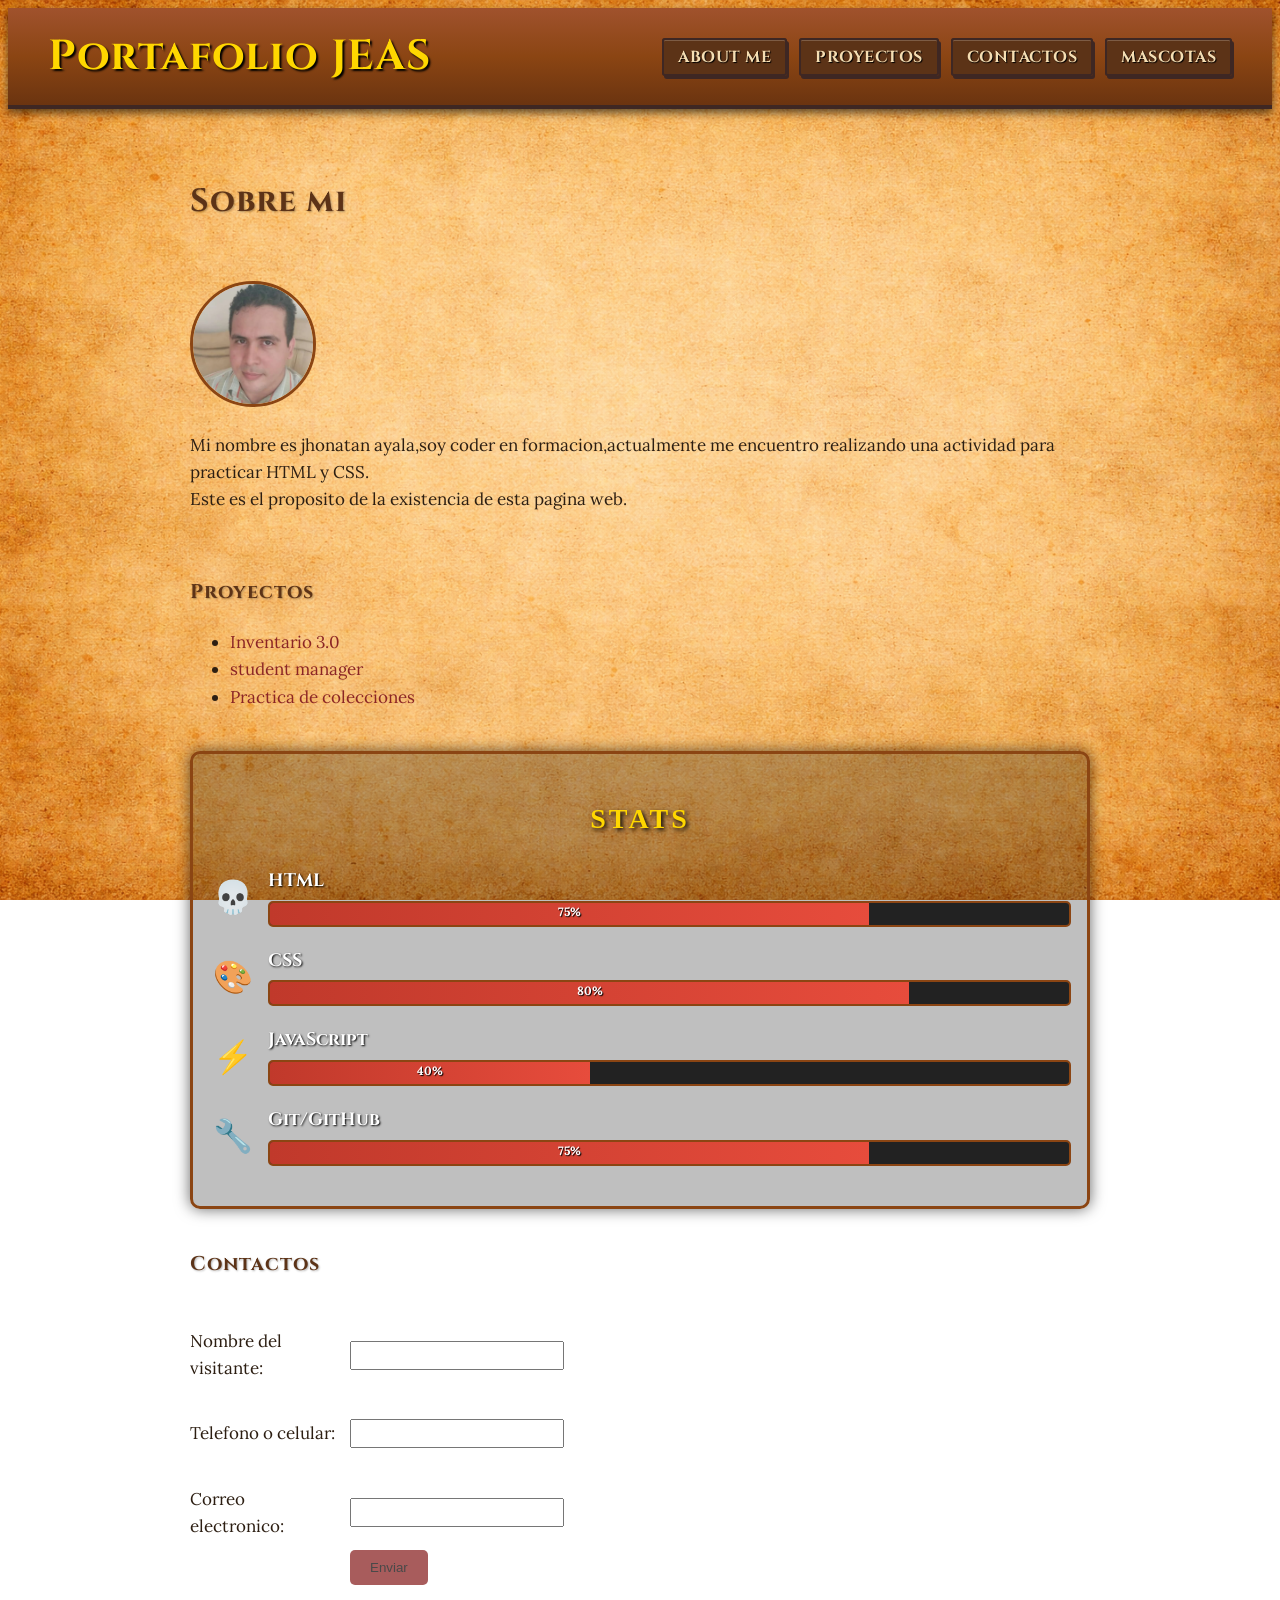
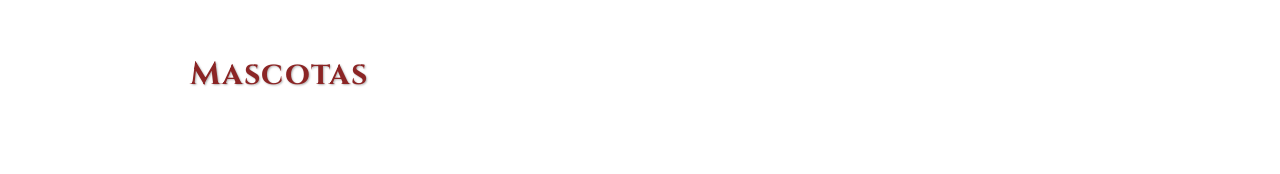
==== index.html @ 52d68d21 "jesss" ====
<!DOCTYPE html>
<html lang="es">

<head>
    <meta charset="UTF-8">
    <meta name="viewport" content="width=device-width, initial-scale=1.0">
    <meta name="author" content="Jhonatan ayala">
    <meta name="keywords" content="about me, mascotas, amigos perrunos">
    <meta name="description" content="portafolio personal del jeas">
    <title>Portafolio JEAS</title>
       <!-- FUENTES ESTILO OBLIVION -->
    <link rel="preconnect" href="https://fonts.googleapis.com">
    <link rel="preconnect" href="https://fonts.gstatic.com" crossorigin>
    <link href="https://fonts.googleapis.com/css2?family=Cinzel:wght@400;700&family=Lora:ital,wght@0,400;0,600;1,400&display=swap" rel="stylesheet">
    <link rel="stylesheet" href="styles.css">

</head>

<body class="fondo">
   
        
            <header class="texto">
                <h1>Portafolio JEAS</h1>
                <nav class="nav-principal">
                    <ul>
                        <li><a href="#sobre-mi">About me</a></li>
                        <li><a href="#proyectos">Proyectos</a></li>
                        <li><a href="#contactos">Contactos</a></li>
                        <li><a href="#mascotas">Mascotas</a></li>
                    </ul>
                </nav>
            </header>        
             
            <div class="contenedor-principal">
                <main class="columna-izquierda">
                
                    <section id="sobre-mi">
                        
                        <h2>Sobre mi</h2>
                        <br>
                        <img src="public/img/me.webp" alt="jeas" class="foto-perfil" width="15%">

                        <p>Mi nombre es jhonatan ayala,soy coder en formacion,actualmente me encuentro realizando una
                            actividad
                            para practicar HTML y CSS.<br>
                            Este es el proposito de la existencia de esta pagina web.
                        </p>
                    </section>
                
            
            <br>


            <section id="Proyectos">
                <h3>Proyectos</h3>


                <ul>
                    <li> <a href="https://github.com/jhonnyelithAZ/Inventario_3.0.git" target="_blank">Inventario
                            3.0</a></li>
                    <li><a href="https://github.com/jhonnyelithAZ/student_manager.git" target="_blank">student
                            manager</a></li>
                    <li><a href="https://github.com/jhonnyelithAZ/practica_colecciones.git" target="_blank">Practica
                            de colecciones</a>
                    </li>
                </ul>
            </section>
            <section id="stats"  class="panel-stats">
            <h2 class="titulo-stats">STATS</h2>

            <div class="stat-item">
                <span class="stat-icono">💀</span>
                <div class="stat-info">
                    <span class="stat-nombre">HTML</span>
                    <div class="barra-fondo">
                        <div class="barra-progreso" style="width: 75%;">75%</div>
                    </div>
                </div>
            </div>

            <div class="stat-item">
                <span class="stat-icono">🎨</span>
                <div class="stat-info">
                    <span class="stat-nombre">CSS</span>
                    <div class="barra-fondo">
                        <div class="barra-progreso" style="width: 80%;">80%</div>
                    </div>
                </div>
            </div>

            <div class="stat-item">
                <span class="stat-icono">⚡</span>
                <div class="stat-info">
                    <span class="stat-nombre">JavaScript</span>
                    <div class="barra-fondo">
                        <div class="barra-progreso" style="width: 40%;">40%</div>
                    </div>
                </div>
            </div>

            <div class="stat-item">
                <span class="stat-icono">🔧</span>
                <div class="stat-info">
                    <span class="stat-nombre">Git/GitHub</span>
                    <div class="barra-fondo">
                        <div class="barra-progreso" style="width: 75%;">75%</div>
                    </div>
                </div>
            </div>
        </section>

            <section id="contactos">
                <h3>Contactos</h3>
                <form action="" method="post">
                    <br>
                    <div class="form-group">
                        <label for="nombre">Nombre del visitante:</label>
                        <input type="text" id="nombre" name="nombre" required>
                    </div>
                    <br>
                    <div class="form-group">
                        <label for="tel">Telefono o celular:</label>
                        <input type="number" name="tel" id="tel">
                    </div>
                    <br>
                    <div class="form-group">
                        <label for="correo">Correo electronico:</label>
                        <input type="email" name="correo" id="correo" required>
                    </div>
                    <div class="form-group">
                        <label></label>
                        <button type="submit">Enviar</button>
                    </div>
                </form>
            </section>
            <br>
            <section id="mascotas">
                <h2><a href="mascotas.html">Mascotas</a></h2>
            </section>
        </main>

        


    </div>
</body>

</html>
---- styles.css ----
/* --- FUENTES ESTILO OBLIVION --- */
body {
  font-family: 'Lora', serif; /* Para todo el texto normal */
  font-size: 17px; /* Un poco más grande se lee mejor */
  line-height: 1.6;
  color: #2c1e12; /* Tu marrón oscuro */
}

/* TÍTULOS PRINCIPALES - Estilo Oblivion */
h1, h2, h3, .titulo-stats {
  font-family: 'Cinzel', serif;
  font-weight: 700;
  color: #5C3317; /* Madera oscura */
  text-shadow: 1px 1px 2px rgba(0,0,0,0.3);
  letter-spacing: 1px; /* Separación elegante entre letras */
}

h1 {
  font-size: 42px; /* Portafolio JEAS más épico */
}

h2 {
  font-size: 32px; /* STATS, Proyectos, Contactos */
}

/* TU HEADER */
.texto h1 {
  font-family: 'Cinzel', serif;
  color: #FFD700; /* Dorado */
  text-shadow: 2px 2px 4px #000;
}

/* BOTONES DEL NAV - También con Cinzel */
.nav-principal a {
  font-family: 'Cinzel', serif;
  font-weight: 700;
  letter-spacing: 0.5px;
  text-transform: uppercase; /* About me -> ABOUT ME */
  font-size: 14px; /* Más chico porque las mayúsculas ocupan más */
  /* ... el resto de estilos que ya tienes ... */
}

/* STATS */
.titulo-stats {
  color: #FFD700;
  text-shadow: 2px 2px 3px #000;
  font-size: 36px;
}

.stat-nombre {
  font-family: 'Cinzel', serif;
  font-weight: 700;
  font-size: 18px;
}


a {
    color: rgb(139, 37, 37);
    text-decoration: none;


}

a:hover {
    color: red;
}

.form-group {
    display: flex;
    align-items: center;
    margin-bottom: 10px;
}

.form-group label {
    width: 150px;
    margin-right: 10px;
    text-align: left;

}

.form-group input {
    width: 200px;
    padding: 5px;
}

button[type="submit"] {
    background-color: rgb(168, 92, 92);
    color: rgb(73, 73, 73);
    padding: 10px 20px;
    border: none;
    border-radius: 5px;
    cursor: pointer;
}

button[type="submit"]:hover {
    background-color: rgb(139, 37, 37);
}

.titulo {
    color: rgb(139, 37, 37);
}

.parrafo {
    max-width: 500px;
    margin: 0 left;
    text-align: justify;
}

.parrafo p {
    font-size: 16px;
    line-height: 1.5;
}

.fondo {
    background-attachment: fixed;
    background-image: url("public/img/back.png");
    background-size: cover;
    background-position: center;
    background-repeat: no-repeat;
    min-height: 100vh;

}
.foto-perfil{
    width: 150px;
    height: 150px;
    object-fit: cover;
    border-radius: 50%;
    border: 3px solid #333;
}
.contenedor-principal{
  padding: 40px;
  max-width: 900px;
  margin: 0 auto;
}



/* --- PANEL DE STATS RPG --- */
.panel-stats {
  margin: 40px 0;
  background-color: rgba(0, 0, 0, 0.25);
  border: 3px solid #8B4513;
  border-radius: 10px;
  padding: 20px;
  box-shadow: 0 0 15px rgba(0,0,0,0.6);
  
}

.titulo-stats {
  text-align: center;
  color: #FFD700;
  font-family: 'Times New Roman', serif;
  text-shadow: 2px 2px 4px #000;
  margin-bottom: 25px;
  letter-spacing: 3px;
  font-size: 28px;
}

.stat-item {
  display: flex;
  align-items: center;
  gap: 15px;
  margin-bottom: 20px;
}

.stat-icono {
  font-size: 32px; /* Tamaño de los emojis */
}

.stat-info {
  width: 100%;
}

.stat-nombre {
  display: block;
  color: #fff;
  font-weight: bold;
  margin-bottom: 5px;
  text-shadow: 1px 1px 2px #000;
}

.barra-fondo {
  width: 100%;
  height: 22px;
  background-color: #222;
  border: 2px solid #8B4513;
  border-radius: 5px;
  overflow: hidden;
}

.barra-progreso {
  height: 100%;
  background: linear-gradient(90deg, #C0392B, #E74C3C);
  text-align: center;
  color: white;
  font-size: 12px;
  line-height: 18px;
  font-weight: bold;
  text-shadow: 1px 1px 1px #000;
}


.foto-perfil {
  width: 120px;
  height: 120px;
  object-fit: cover;
  border-radius: 50%;
  border: 3px solid #8B4513;
}
/* --- FLEXBOX PARA LAS MASCOTAS --- */
.mascota-card {
  display: flex; /* Esto pone imagen y texto lado a lado */
  gap: 30px; /* Espacio entre la imagen y el texto */
  align-items: flex-start; /* Alinea todo arriba */
  margin-bottom: 40px; /* Espacio entre Kirby y Agumon */
  background-color: rgba(0, 0, 0, 0.15); /* Fondo sutil tipo pergamino */
  border: 2px solid #8B4513;
  border-radius: 10px;
  padding: 25px;
}

.mascota-img {
  width: 200px; /* Ancho fijo para todas las imágenes */
  height: 200px;
  object-fit: cover; /* Para que no se deformen */
  border-radius: 8px;
  border: 3px solid #8B4513;
  flex-shrink: 0; /* Evita que la imagen se encoja */
}

.mascota-card article {
  flex: 1; /* El texto ocupa todo el espacio restante */
}

.mascota-card h2 {
  margin-top: 0;
  color: #8B4513;
  font-size: 26px;
  text-shadow: 1px 1px 1px #000;
}

.mascota-card .parrafo p {
  line-height: 1.6;
  color: #2c1e12;
  font-size: 16px;
}
/* --- BARRA DE NAVEGACIÓN ESTILO PERGAMINO --- */
.texto h1 {
  margin-bottom: 15px; /* Separa el título del nav */
}

.nav-principal ul {
  list-style: none; /* Quita los puntos de la lista */
  padding: 0;
  margin: 0;
  display: flex; /* Pone los links en horizontal */
  gap: 12px; /* Espacio entre links */
  flex-wrap:nowrap; /* Si no caben, bajan */
  justify-content: flex-start;
}

.nav-principal a {
  text-decoration: none;
  color: #F5DEB3; /* Texto color trigo/pergamino claro */
  font-weight: bold;
  font-size: 16px;
  padding: 6px 14px;
  background-color: #5C3317; /* Madera oscura */
  border: 2px solid #3E2723; /* Borde más oscuro para profundidad */
  border-radius: 3px;
  box-shadow: 2px 3px 0px #3E2723, inset 0 1px 0 rgba(255,255,255,0.2);
  transition: all 0.1s ease;
  white-space: nowrap;
  text-shadow: 1px 1px 1px #000; /* Texto con sombra para que resalte */
}

.nav-principal a:hover {
  background-color: #8B4513; /* Se aclara al pasar el mouse */
  color: #FFD700; /* Dorado como tus STATS */
  transform: translateY(1px); /* Efecto de botón presionado */
  box-shadow: 1px 2px 0px #3E2723, inset 0 1px 0 rgba(255,255,255,0.2);
}

/* Para que el scroll al hacer click sea suave */
html {
  scroll-behavior: smooth;
}
.texto {
  position: sticky;
  top: 0;
  z-index: 100;
  width: 100%; /* Ocupa todo el ancho */
  box-sizing: border-box; /* Para que el padding no lo desborde */
  background: linear-gradient(to bottom, #A0522D 0%, #8B4513 50%, #6B3410 100%);
  padding: 15px 40px; /* Más padding lateral para que no pegue al borde */
  border-bottom: 4px solid #3E2723;
  box-shadow: 0 4px 8px rgba(0,0,0,0.6);
  display: flex;
  justify-content: space-between;
  align-items: center;
}
.texto h1 {
  color: #FFD700; /* Título dorado para que se lea en la madera */
  text-shadow: 2px 2px 2px #000;
  margin: 0;
}
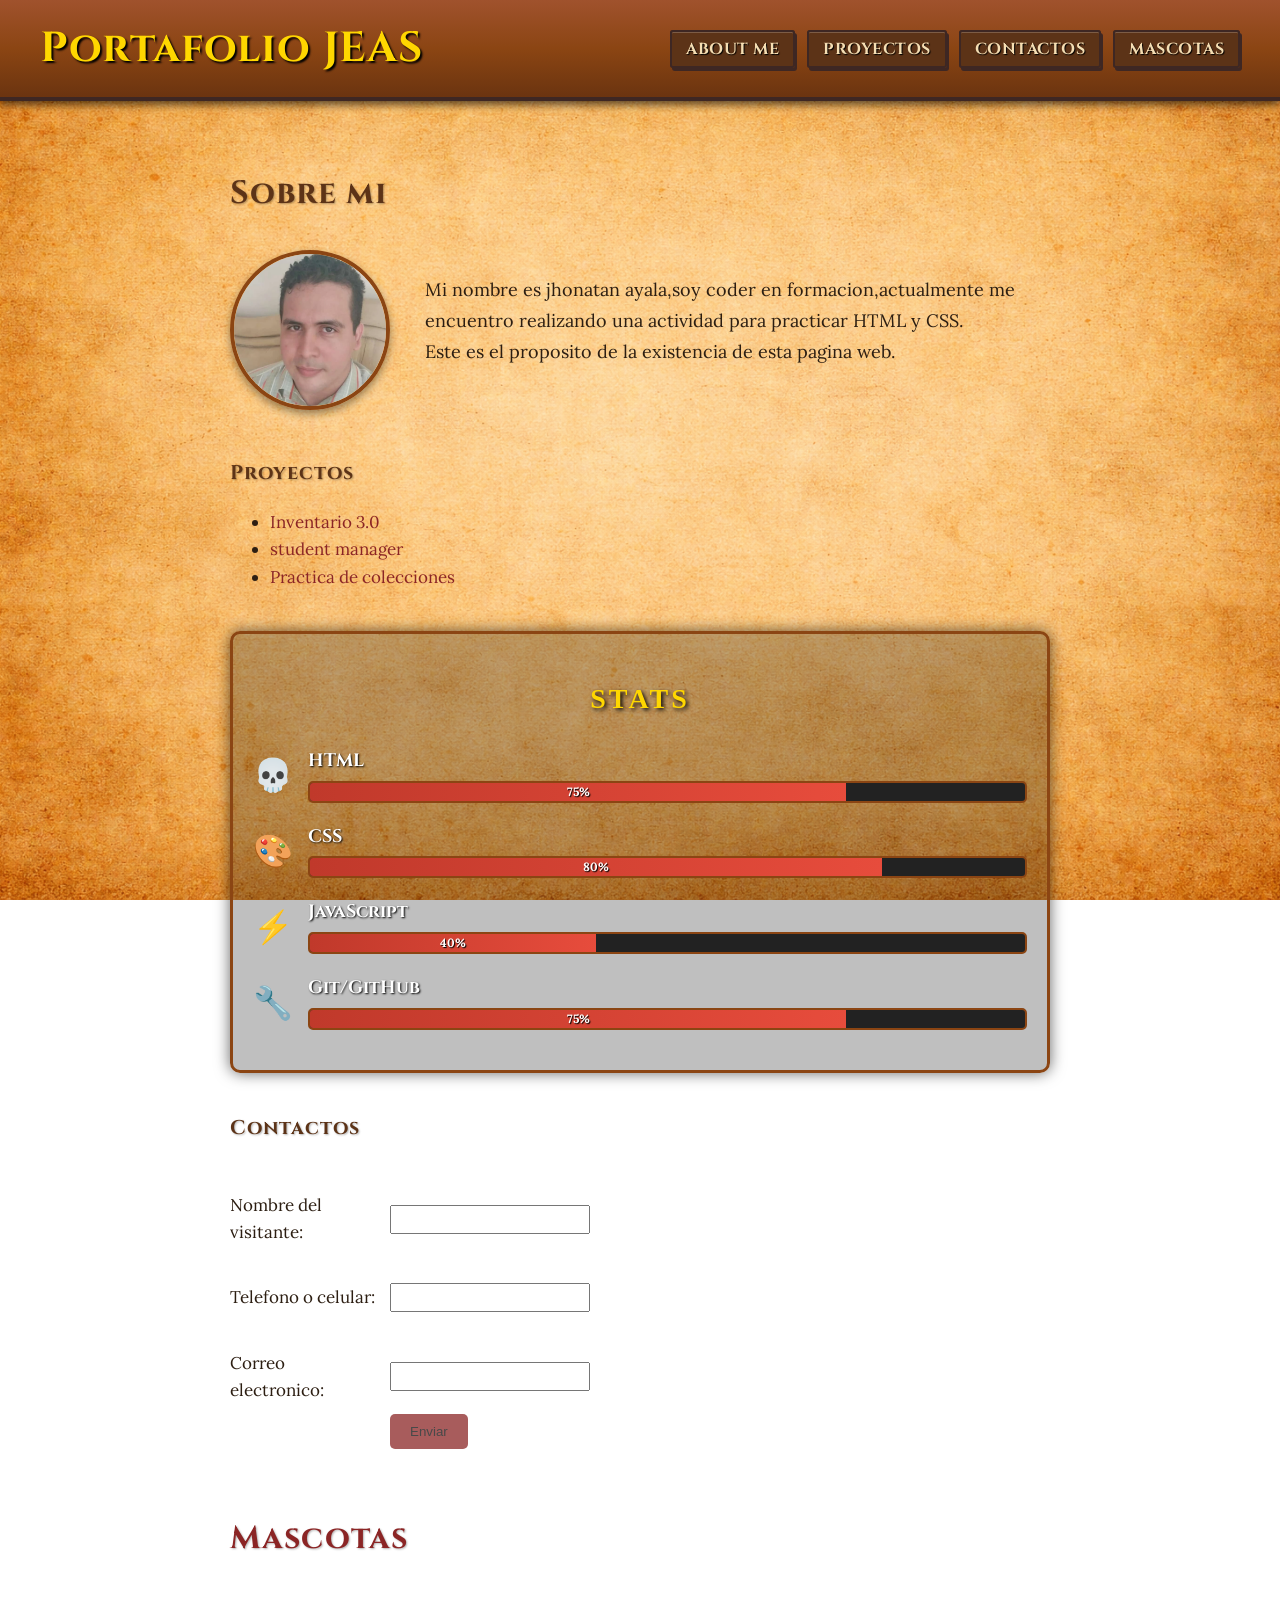
==== commit 99949ce7: "ahi vamos" ====
--- a/index.html
+++ b/index.html
@@ -8,46 +8,52 @@
     <meta name="keywords" content="about me, mascotas, amigos perrunos">
     <meta name="description" content="portafolio personal del jeas">
     <title>Portafolio JEAS</title>
-       <!-- FUENTES ESTILO OBLIVION -->
+    <!-- FUENTES ESTILO OBLIVION -->
     <link rel="preconnect" href="https://fonts.googleapis.com">
     <link rel="preconnect" href="https://fonts.gstatic.com" crossorigin>
-    <link href="https://fonts.googleapis.com/css2?family=Cinzel:wght@400;700&family=Lora:ital,wght@0,400;0,600;1,400&display=swap" rel="stylesheet">
+    <link
+        href="https://fonts.googleapis.com/css2?family=Cinzel:wght@400;700&family=Lora:ital,wght@0,400;0,600;1,400&display=swap"
+        rel="stylesheet">
     <link rel="stylesheet" href="styles.css">
 
 </head>
 
 <body class="fondo">
-   
-        
-            <header class="texto">
-                <h1>Portafolio JEAS</h1>
-                <nav class="nav-principal">
-                    <ul>
-                        <li><a href="#sobre-mi">About me</a></li>
-                        <li><a href="#proyectos">Proyectos</a></li>
-                        <li><a href="#contactos">Contactos</a></li>
-                        <li><a href="#mascotas">Mascotas</a></li>
-                    </ul>
-                </nav>
-            </header>        
-             
-            <div class="contenedor-principal">
-                <main class="columna-izquierda">
-                
-                    <section id="sobre-mi">
-                        
-                        <h2>Sobre mi</h2>
-                        <br>
-                        <img src="public/img/me.webp" alt="jeas" class="foto-perfil" width="15%">
 
+
+    <header class="texto">
+        <h1>Portafolio JEAS</h1>
+        <nav class="nav-principal">
+            <ul>
+                <li><a href="#sobre-mi">About me</a></li>
+                <li><a href="#proyectos">Proyectos</a></li>
+                <li><a href="#contactos">Contactos</a></li>
+                <li><a href="mascotas.html">Mascotas</a></li>
+            </ul>
+        </nav>
+    </header>
+
+    <div class="contenedor-principal">
+        <main>
+
+            <section id="sobre-mi">
+
+                <h2>Sobre mi</h2>
+                <div class="sobre-mi-cont">
+                    
+                    <img src="public/img/me.webp" alt="jeas" class="foto-perfil" >
+                    <div class="sobre-mi-tex">
                         <p>Mi nombre es jhonatan ayala,soy coder en formacion,actualmente me encuentro realizando una
                             actividad
                             para practicar HTML y CSS.<br>
                             Este es el proposito de la existencia de esta pagina web.
                         </p>
-                    </section>
-                
-            
+                    </div>
+
+                </div>
+            </section>
+
+
             <br>
 
 
@@ -65,49 +71,49 @@
                     </li>
                 </ul>
             </section>
-            <section id="stats"  class="panel-stats">
-            <h2 class="titulo-stats">STATS</h2>
+            <section id="stats" class="panel-stats">
+                <h2 class="titulo-stats">STATS</h2>
 
-            <div class="stat-item">
-                <span class="stat-icono">💀</span>
-                <div class="stat-info">
-                    <span class="stat-nombre">HTML</span>
-                    <div class="barra-fondo">
-                        <div class="barra-progreso" style="width: 75%;">75%</div>
+                <div class="stat-item">
+                    <span class="stat-icono">💀</span>
+                    <div class="stat-info">
+                        <span class="stat-nombre">HTML</span>
+                        <div class="barra-fondo">
+                            <div class="barra-progreso" style="width: 75%;">75%</div>
+                        </div>
                     </div>
                 </div>
-            </div>
 
-            <div class="stat-item">
-                <span class="stat-icono">🎨</span>
-                <div class="stat-info">
-                    <span class="stat-nombre">CSS</span>
-                    <div class="barra-fondo">
-                        <div class="barra-progreso" style="width: 80%;">80%</div>
+                <div class="stat-item">
+                    <span class="stat-icono">🎨</span>
+                    <div class="stat-info">
+                        <span class="stat-nombre">CSS</span>
+                        <div class="barra-fondo">
+                            <div class="barra-progreso" style="width: 80%;">80%</div>
+                        </div>
                     </div>
                 </div>
-            </div>
 
-            <div class="stat-item">
-                <span class="stat-icono">⚡</span>
-                <div class="stat-info">
-                    <span class="stat-nombre">JavaScript</span>
-                    <div class="barra-fondo">
-                        <div class="barra-progreso" style="width: 40%;">40%</div>
+                <div class="stat-item">
+                    <span class="stat-icono">⚡</span>
+                    <div class="stat-info">
+                        <span class="stat-nombre">JavaScript</span>
+                        <div class="barra-fondo">
+                            <div class="barra-progreso" style="width: 40%;">40%</div>
+                        </div>
                     </div>
                 </div>
-            </div>
 
-            <div class="stat-item">
-                <span class="stat-icono">🔧</span>
-                <div class="stat-info">
-                    <span class="stat-nombre">Git/GitHub</span>
-                    <div class="barra-fondo">
-                        <div class="barra-progreso" style="width: 75%;">75%</div>
+                <div class="stat-item">
+                    <span class="stat-icono">🔧</span>
+                    <div class="stat-info">
+                        <span class="stat-nombre">Git/GitHub</span>
+                        <div class="barra-fondo">
+                            <div class="barra-progreso" style="width: 75%;">75%</div>
+                        </div>
                     </div>
                 </div>
-            </div>
-        </section>
+            </section>
 
             <section id="contactos">
                 <h3>Contactos</h3>
@@ -139,10 +145,10 @@
             </section>
         </main>
 
-        
+
 
 
     </div>
 </body>
 
-</html>
+</html>
--- a/styles.css
+++ b/styles.css
@@ -1,3 +1,24 @@
+
+/* Al inicio de tu CSS */
+* {
+  box-sizing: border-box; /* Evita que el padding rompa el layout */
+}
+
+body{
+  margin: 0;
+  padding: 0;
+  font-family: 'lora',serif;
+  font-size: 17px;
+  line-height: 1.6;
+  color: #2c1e12;
+}
+img {
+  max-width: 100%; /* Ninguna imagen se sale del contenedor */
+  height: auto;
+}
+
+
+
 /* --- FUENTES ESTILO OBLIVION --- */
 body {
   font-family: 'Lora', serif; /* Para todo el texto normal */
@@ -129,6 +150,7 @@
 }
 .contenedor-principal{
   padding: 40px;
+  width: 100%;
   max-width: 900px;
   margin: 0 auto;
 }
@@ -303,4 +325,113 @@
   color: #FFD700; /* Título dorado para que se lea en la madera */
   text-shadow: 2px 2px 2px #000;
   margin: 0;
+}
+
+/* --- RESPONSIVE: TABLET Y CELULAR --- */
+@media (max-width: 900px) {
+  /* Header: Título arriba, menú abajo */
+  .texto {
+    flex-direction: column; /* Apila el h1 y el nav */
+    align-items: flex-start; /* Alinea todo a la izquierda */
+    gap: 15px; /* Espacio entre título y botones */
+    padding: 15px 20px;
+  }
+
+  .texto h1 {
+    font-size: 32px; /* Título más chico para que quepa */
+  }
+
+  /* Menú: Permite que los botones bajen a 2 filas si no caben */
+  .nav-principal ul {
+    flex-wrap: wrap; /* Ahora sí dejamos que se parta en móvil */
+    gap: 8px;
+  }
+
+  .nav-principal a {
+    font-size: 12px; /* Botones más compactos */
+    padding: 5px 10px;
+  }
+    /* SOBRE MI: En tablet/móvil se apilan */
+  
+  #sobre-mi h2{
+    text-align: center;
+  }
+    .sobre-mi-cont {
+    flex-direction: column; /* Imagen arriba, texto abajo */
+    align-items: center; /* Centra la foto */
+    gap: 20px;
+  }
+  .sobre-mi-tex{
+    padding-top: 0;
+  }
+  .sobre-mi-tex p {
+    text-align: center; /* Texto centrado se ve mejor en móvil */
+    font-size: 16px;
+  }
+  .foto-perfil{
+    width: 140px;
+    height: 140px;
+  }
+}
+
+
+/* --- RESPONSIVE: SOLO CELULAR CHICO --- */
+@media (max-width: 500px) {
+  .texto h1 {
+    font-size: 26px; /* Aún más chico */
+    line-height: 1.1;
+  }
+
+  .contenedor-principal {
+    padding: 20px; /* Menos padding lateral en móvil */
+  }
+
+  .foto-perfil {
+    width: 120px;
+    height: 120px; /* Foto más chica */
+  }
+
+  h2 {
+    font-size: 26px; /* STATS, PROYECTOS más chicos */
+  }
+  
+  /* Las barras de STATS ocupan todo el ancho */
+  .barra-fondo {
+    width: 100%;
+  }
+}
+
+/* --- SECCIÓN SOBRE MI --- */
+#sobre-mi h2{
+  text-align: left;
+}
+.sobre-mi-cont {
+  display: flex; /* Pone imagen y texto en fila */
+  align-items: flex-start; /* Alinea arriba, por si un texto es más largo */
+  gap: 35px; /* Espacio entre la foto y el párrafo */
+  margin-top: 25px;
+}
+
+.foto-perfil {
+  width: 160px;
+  height: 160px;
+  object-fit: cover;
+  border-radius: 50%;
+  border: 4px solid #8B4513; /* Borde madera para seguir el tema */
+  flex-shrink: 0; /* Evita que la imagen se encoja si el texto es muy largo */
+  box-shadow: 0 4px 8px rgba(0, 0, 0, 0.4);
+  margin-top: 5px;
+}
+
+.sobre-mi-tex  {
+  flex: 1;
+  padding-top: 30px;
+ 
+}
+
+.sobre-mi-tex p {
+  margin: 0 0 12px 0;
+  text-align: left;
+  font-size: 18px;
+  line-height: 1.7; 
 }
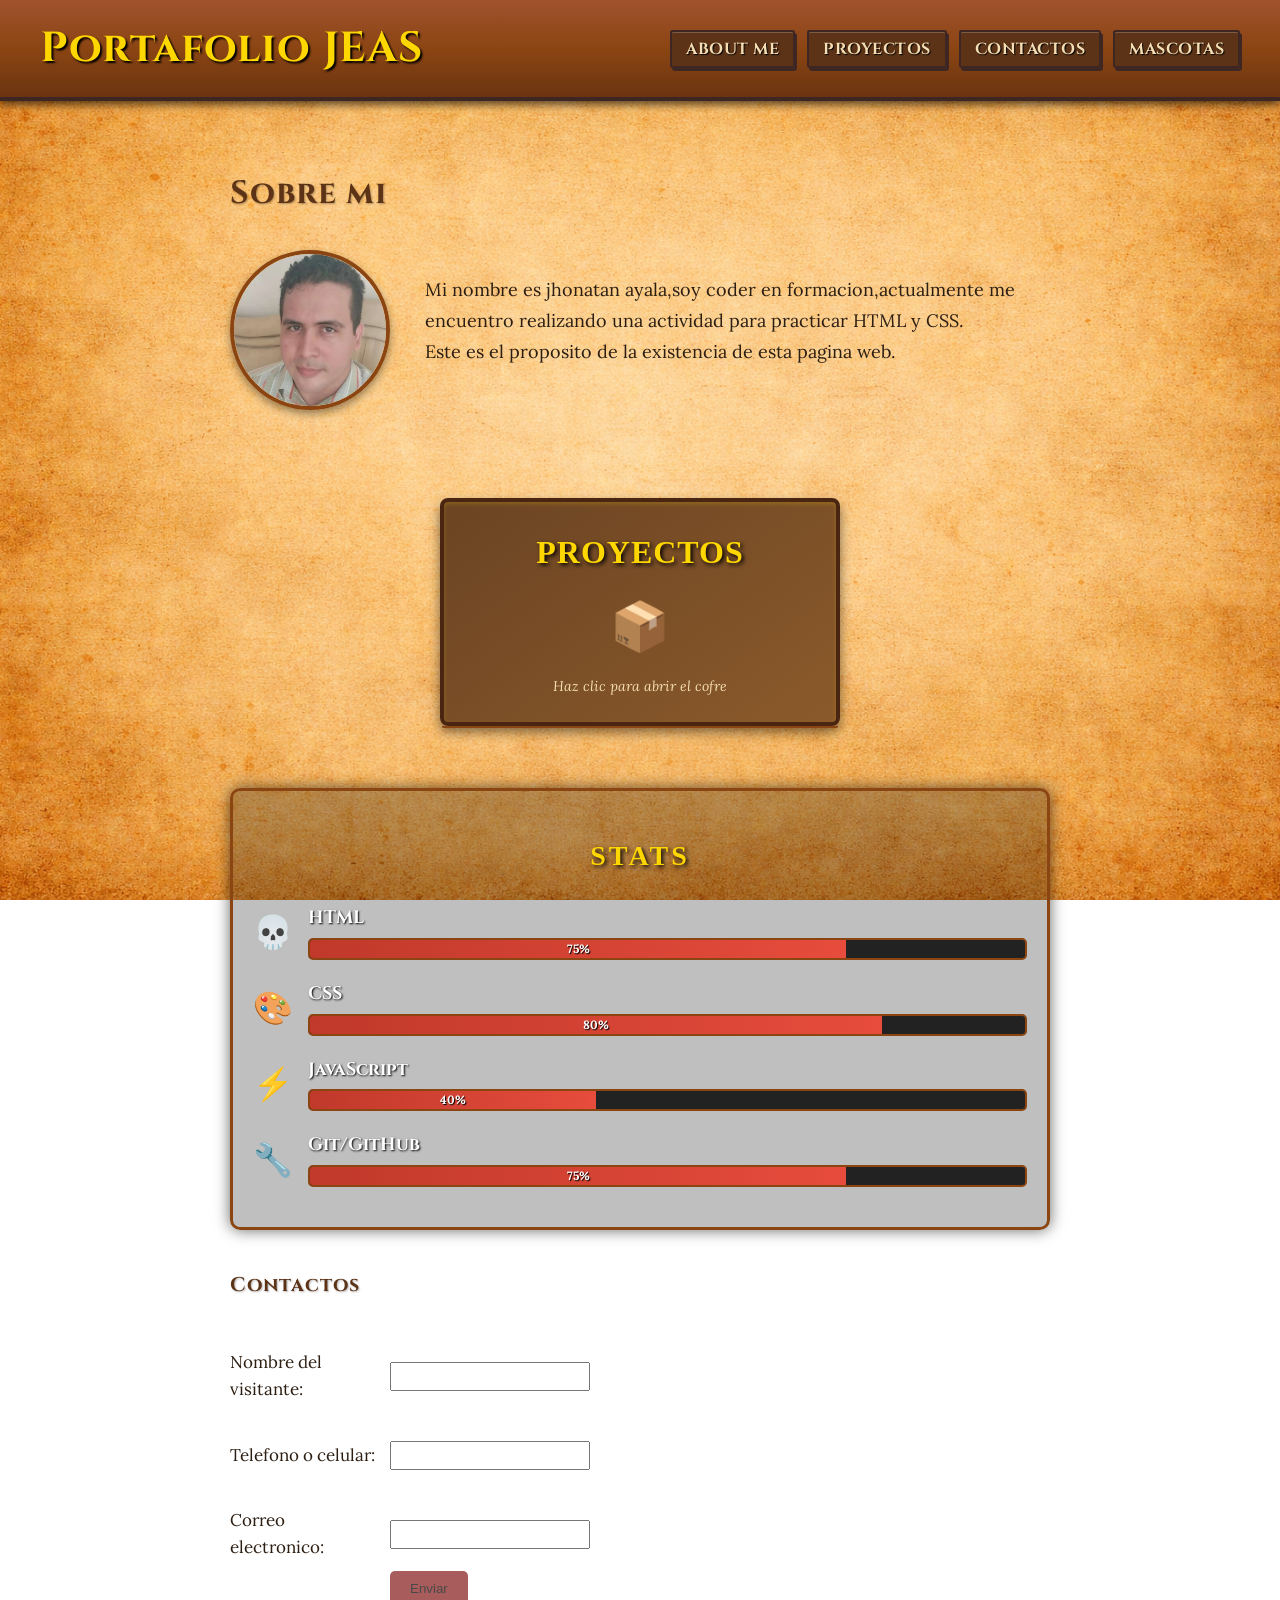
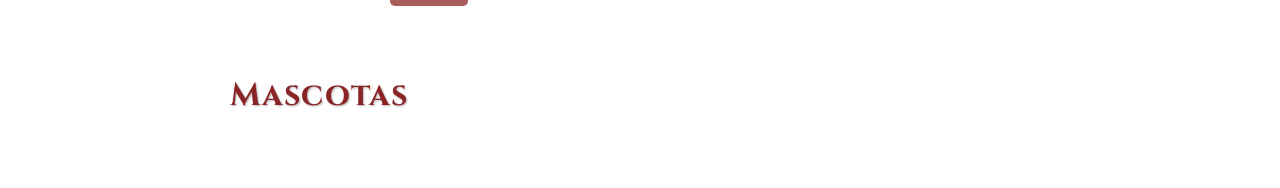
==== commit 437b6275: "ya casi" ====
--- a/index.html
+++ b/index.html
@@ -23,6 +23,14 @@
 
     <header class="texto">
         <h1>Portafolio JEAS</h1>
+
+
+        <button class="menu-toggle" aria-label="Abrir menú">
+            <span class="barra"></span>
+            <span class="barra"></span>
+            <span class="barra"></span>
+        </button>
+
         <nav class="nav-principal">
             <ul>
                 <li><a href="#sobre-mi">About me</a></li>
@@ -40,8 +48,8 @@
 
                 <h2>Sobre mi</h2>
                 <div class="sobre-mi-cont">
-                    
-                    <img src="public/img/me.webp" alt="jeas" class="foto-perfil" >
+
+                    <img src="public/img/me.webp" alt="jeas" class="foto-perfil">
                     <div class="sobre-mi-tex">
                         <p>Mi nombre es jhonatan ayala,soy coder en formacion,actualmente me encuentro realizando una
                             actividad
@@ -57,20 +65,36 @@
             <br>
 
 
-            <section id="Proyectos">
-                <h3>Proyectos</h3>
+            <section id="proyectos">
+                <!-- El cofre que hace de botón -->
+                <div class="cofre-proyectos">
+                    <h3 class="titulo-cofre">PROYECTOS</h3>
+                    <div class="icono-cofre">📦</div> <!-- Cambia por img si tienes una de cofre -->
+                    <p class="texto-cofre">Haz clic para abrir el cofre</p>
+                </div>
 
+                <!-- El contenido oculto dentro del cofre -->
+                <div class="contenido-cofre">
+                    <ul class="lista-proyectos">
+                        <li>
+                            <a href="https://github.com/jhonnyelithAZ/Inventario_3.0.git" target="_blank">
+                                <span class="item-icono">⚔️</span> Inventario 3.0
+                            </a>
+                        </li>
+                        <li>
+                            <a href="https://github.com/jhonnyelithAZ/student_manager.git" target="_blank">
+                                <span class="item-icono">📜</span> Student Manager
+                            </a>
+                        </li>
+                        <li>
+                            <a href="https://github.com/jhonnyelithAZ/practica_colecciones.git" target="_blank">
+                                <span class="item-icono">💎</span> Práctica de Colecciones
+                            </a>
+                        </li>
+                    </ul>
+                </div>
+            </section>
 
-                <ul>
-                    <li> <a href="https://github.com/jhonnyelithAZ/Inventario_3.0.git" target="_blank">Inventario
-                            3.0</a></li>
-                    <li><a href="https://github.com/jhonnyelithAZ/student_manager.git" target="_blank">student
-                            manager</a></li>
-                    <li><a href="https://github.com/jhonnyelithAZ/practica_colecciones.git" target="_blank">Practica
-                            de colecciones</a>
-                    </li>
-                </ul>
-            </section>
             <section id="stats" class="panel-stats">
                 <h2 class="titulo-stats">STATS</h2>
 
@@ -149,6 +173,7 @@
 
 
     </div>
+    <script src="script.js"></script>
 </body>
 
 </html>
--- a/styles.css
+++ b/styles.css
@@ -60,6 +60,122 @@
   font-size: 14px; /* Más chico porque las mayúsculas ocupan más */
   /* ... el resto de estilos que ya tienes ... */
 }
+
+/* --- SECCIÓN PROYECTOS: COFRE --- */
+#proyectos {
+  margin: 60px 0;
+  text-align: center;
+}
+
+.cofre-proyectos {
+  background: linear-gradient(145deg, #6B4423, #8B5A2B); /* Madera oscura */
+  border: 4px solid #4A2511;
+  border-radius: 8px;
+  padding: 25px;
+  max-width: 400px;
+  margin: 0 auto;
+  cursor: pointer;
+  box-shadow: 0 6px 12px rgba(0,0,0,0.5), 
+              inset 0 2px 4px rgba(255, 215, 0, 0.2);
+  transition: transform 0.2s, box-shadow 0.2s;
+  user-select: none;
+}
+
+.cofre-proyectos:hover {
+  transform: translateY(-3px);
+  box-shadow: 0 9px 18px rgba(0,0,0,0.6), 
+              inset 0 2px 4px rgba(255, 215, 0, 0.3);
+}
+
+.titulo-cofre {
+  font-family: 'MedievalSharp', cursive;
+  color: #FFD700;
+  font-size: 32px;
+  text-shadow: 2px 2px 4px #000;
+  margin: 0 0 10px 0;
+}
+
+.icono-cofre {
+  font-size: 48px;
+  margin: 10px 0;
+  transition: transform 0.4s;
+}
+
+.texto-cofre {
+  font-family: 'Lora', serif;
+  color: #F5DEB3;
+  margin: 0;
+  font-size: 14px;
+  font-style: italic;
+}
+
+/* Contenido oculto por defecto */
+.contenido-cofre {
+  max-height: 0; /* Oculto */
+  overflow: hidden;
+  transition: max-height 0.5s ease-out, padding 0.5s ease-out;
+  background: rgba(244, 230, 211, 0.3); /* Pergamino semitransparente */
+  border: 2px solid #8B4513;
+  border-top: none;
+  border-radius: 0 0 8px 8px;
+  max-width: 396px; /* 400px - bordes */
+  margin: 0 auto;
+  padding: 0 20px;
+}
+
+.lista-proyectos {
+  list-style: none;
+  padding: 0;
+  margin: 0;
+  text-align: left;
+}
+
+.lista-proyectos li {
+  margin: 15px 0;
+}
+
+.lista-proyectos a {
+  display: block;
+  background: #8B4513;
+  color: #FFD700;
+  padding: 12px 15px;
+  border-radius: 4px;
+  text-decoration: none;
+  font-family: 'Lora', serif;
+  font-weight: 700;
+  border: 2px solid #4A2511;
+  transition: background 0.2s, transform 0.2s;
+}
+
+.lista-proyectos a:hover {
+  background: #A0522D;
+  transform: translateX(5px);
+}
+
+.item-icono {
+  margin-right: 10px;
+}
+
+/* --- ESTADO ABIERTO --- */
+.cofre-proyectos.abierto {
+  border-radius: 8px 8px 0 0; /* Quita borde inferior cuando está abierto */
+}
+
+.cofre-proyectos.abierto .icono-cofre {
+  transform: rotateY(180deg); /* El cofre "se da vuelta" */
+}
+
+.cofre-proyectos.abierto .texto-cofre::after {
+  content: " - Clic para cerrar";
+}
+
+.contenido-cofre.abierto {
+  max-height: 500px; /* Suficiente para mostrar todo */
+  padding: 20px;
+}
+
+
+
 
 /* STATS */
 .titulo-stats {
@@ -327,79 +443,43 @@
   margin: 0;
 }
 
-/* --- RESPONSIVE: TABLET Y CELULAR --- */
-@media (max-width: 900px) {
-  /* Header: Título arriba, menú abajo */
-  .texto {
-    flex-direction: column; /* Apila el h1 y el nav */
-    align-items: flex-start; /* Alinea todo a la izquierda */
-    gap: 15px; /* Espacio entre título y botones */
-    padding: 15px 20px;
-  }
-
-  .texto h1 {
-    font-size: 32px; /* Título más chico para que quepa */
-  }
-
-  /* Menú: Permite que los botones bajen a 2 filas si no caben */
-  .nav-principal ul {
-    flex-wrap: wrap; /* Ahora sí dejamos que se parta en móvil */
-    gap: 8px;
-  }
-
-  .nav-principal a {
-    font-size: 12px; /* Botones más compactos */
-    padding: 5px 10px;
-  }
-    /* SOBRE MI: En tablet/móvil se apilan */
+/* --- BOTÓN HAMBURGUESA --- */
+.menu-toggle {
+  display: none; /* Oculto en PC */
+  flex-direction: column;
+  gap: 5px;
+  background: transparent;
+  border: none;
+  cursor: pointer;
+  padding: 5px;
+}
+
+.menu-toggle .barra {
+  width: 25px;
+  height: 3px;
+  background-color: #FFD700; /* Dorado */
+  transition: 0.3s;
+  border-radius: 2px;
+}
+
+
+
+/* Animación de la hamburguesa a X cuando está abierto */
+.menu-toggle.activo .barra:nth-child(1) {
+  transform: rotate(45deg) translate(5px, 5px);
+}
+.menu-toggle.activo .barra:nth-child(2) {
+  opacity: 0;
+}
+.menu-toggle.activo .barra:nth-child(3) {
+  transform: rotate(-45deg) translate(7px, -6px);
+}
+
   
-  #sobre-mi h2{
-    text-align: center;
-  }
-    .sobre-mi-cont {
-    flex-direction: column; /* Imagen arriba, texto abajo */
-    align-items: center; /* Centra la foto */
-    gap: 20px;
-  }
-  .sobre-mi-tex{
-    padding-top: 0;
-  }
-  .sobre-mi-tex p {
-    text-align: center; /* Texto centrado se ve mejor en móvil */
-    font-size: 16px;
-  }
-  .foto-perfil{
-    width: 140px;
-    height: 140px;
-  }
-}
-
-
-/* --- RESPONSIVE: SOLO CELULAR CHICO --- */
-@media (max-width: 500px) {
-  .texto h1 {
-    font-size: 26px; /* Aún más chico */
-    line-height: 1.1;
-  }
-
-  .contenedor-principal {
-    padding: 20px; /* Menos padding lateral en móvil */
-  }
-
-  .foto-perfil {
-    width: 120px;
-    height: 120px; /* Foto más chica */
-  }
-
-  h2 {
-    font-size: 26px; /* STATS, PROYECTOS más chicos */
-  }
   
-  /* Las barras de STATS ocupan todo el ancho */
-  .barra-fondo {
-    width: 100%;
-  }
-}
+
+
+
 
 /* --- SECCIÓN SOBRE MI --- */
 #sobre-mi h2{
@@ -434,4 +514,101 @@
   text-align: left;
   font-size: 18px;
   line-height: 1.7; 
+}
+
+/* --- RESPONSIVE: TABLET Y CEL --- */
+@media (max-width: 900px) {
+  .texto {
+    flex-wrap: wrap; /* Permite que el nav baje */
+    justify-content: space-between;
+    align-items: center;
+  }
+
+  .texto h1 {
+    font-size: 28px;
+  }
+
+  /* Muestra la hamburguesa */
+  .menu-toggle {
+    display: flex;
+  }
+
+ /* Oculta el menú por defecto */
+  .nav-principal {
+    display: none; /* Oculto hasta que le den clic */
+    width: 100%; /* Ocupa todo el ancho debajo */
+    order: 3; /* Se va debajo del título y la hamburguesa */
+  }
+
+  /* Cuando tiene la clase .activo, se muestra */
+  .nav-principal.activo {
+    display: block;
+  }
+
+  .nav-principal ul {
+    flex-direction: column; /* Botones en columna */
+    width: 100%;
+    gap: 0;
+    margin-top: 15px;
+  }
+
+  .nav-principal li {
+    width: 100%;
+  }
+#sobre-mi h2{
+    text-align: center;
+  }
+    .sobre-mi-cont {
+    flex-direction: column; /* Imagen arriba, texto abajo */
+    align-items: center; /* Centra la foto */
+    gap: 20px;
+  }
+  .sobre-mi-tex{
+    padding-top: 0;
+  }
+  .sobre-mi-tex p {
+    text-align: center; /* Texto centrado se ve mejor en móvil */
+    font-size: 16px;
+  }
+  .foto-perfil{
+    width: 140px;
+    height: 140px;
+  }
+
+  .nav-principal a {
+    display: block; /* Que todo el botón sea clickeable */
+    text-align: center;
+    padding: 12px;
+    border-radius: 0;
+    border-bottom: 1px solid rgba(255, 215, 0, 0.3);
+  }
+  
+  .nav-principal li:last-child a {
+    border-bottom: none;
+  }
+}
+/* --- RESPONSIVE: SOLO CELULAR CHICO --- */
+@media (max-width: 500px) {
+  .texto h1 {
+    font-size: 26px; /* Aún más chico */
+    line-height: 1.1;
+  }
+
+  .contenedor-principal {
+    padding: 20px; /* Menos padding lateral en móvil */
+  }
+
+  .foto-perfil {
+    width: 120px;
+    height: 120px; /* Foto más chica */
+  }
+
+  h2 {
+    font-size: 26px; /* STATS, PROYECTOS más chicos */
+  }
+  
+  /* Las barras de STATS ocupan todo el ancho */
+  .barra-fondo {
+    width: 100%;
+  }
 }
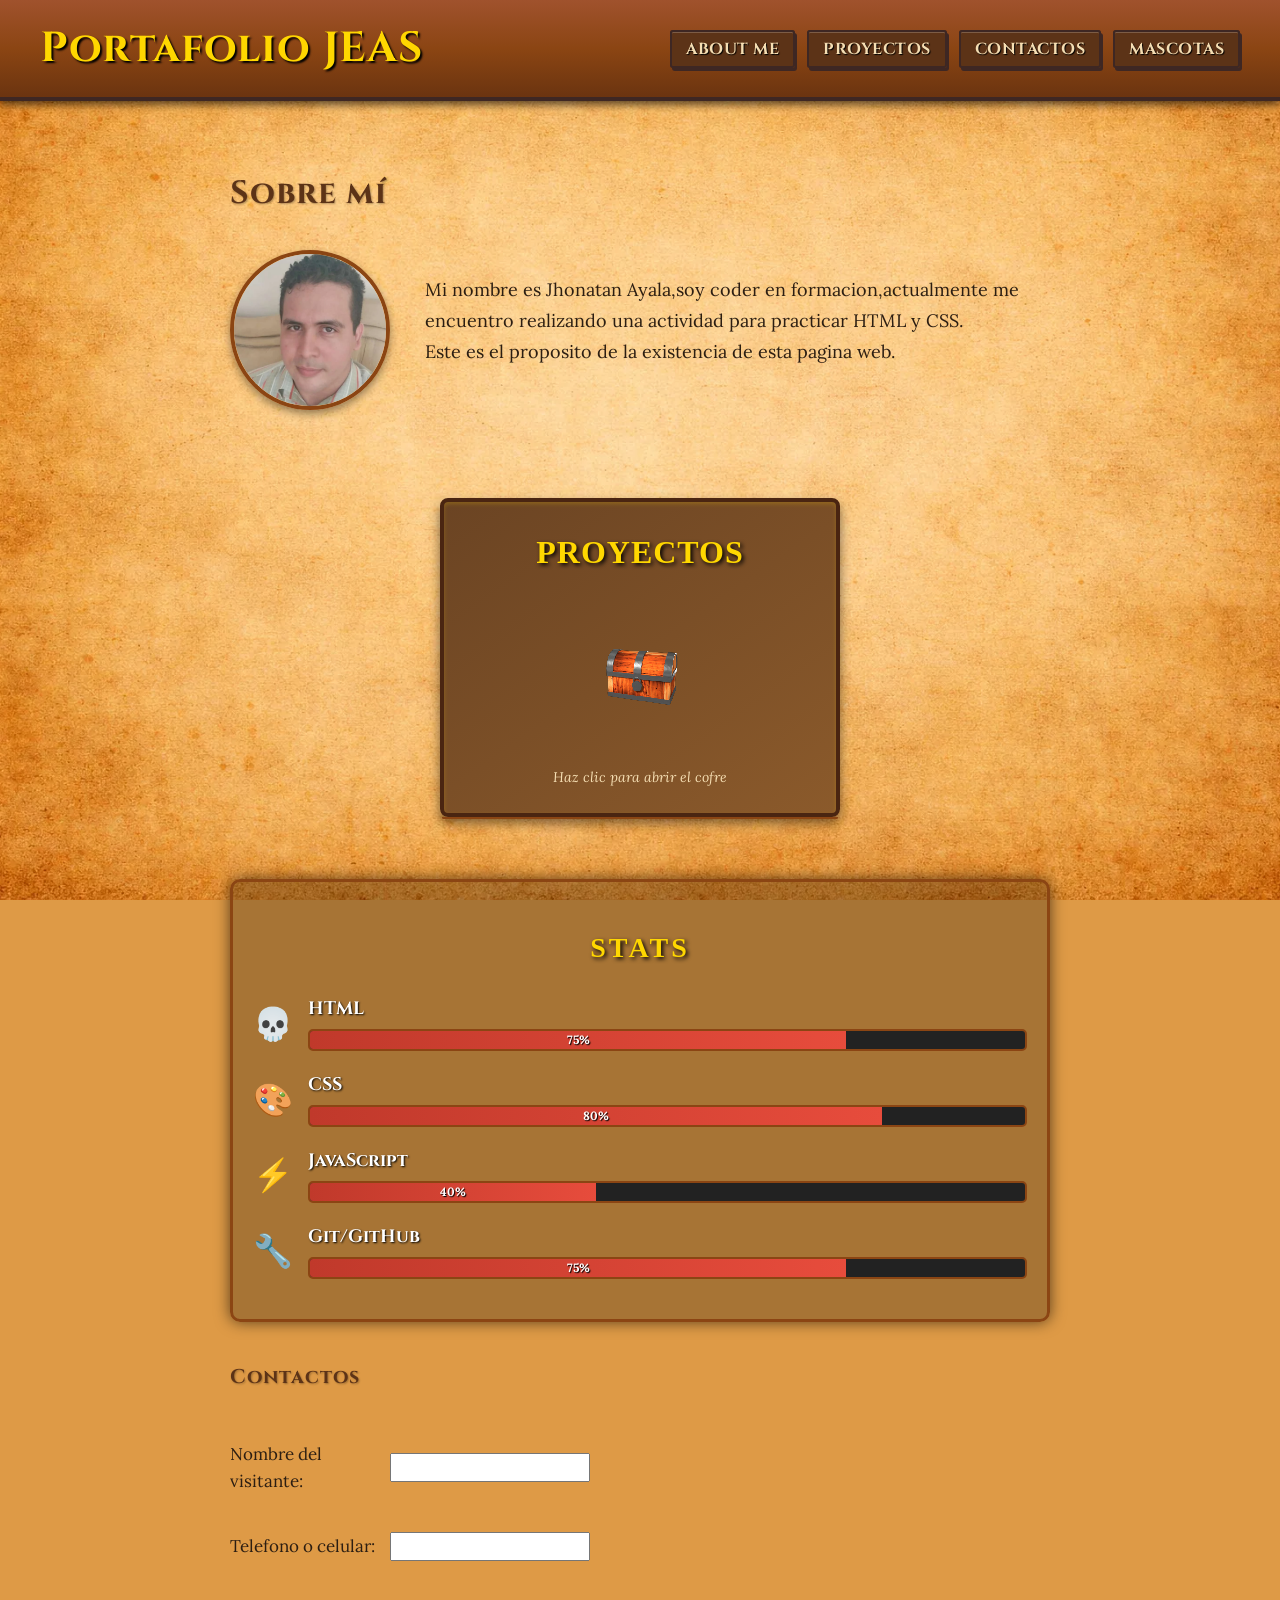
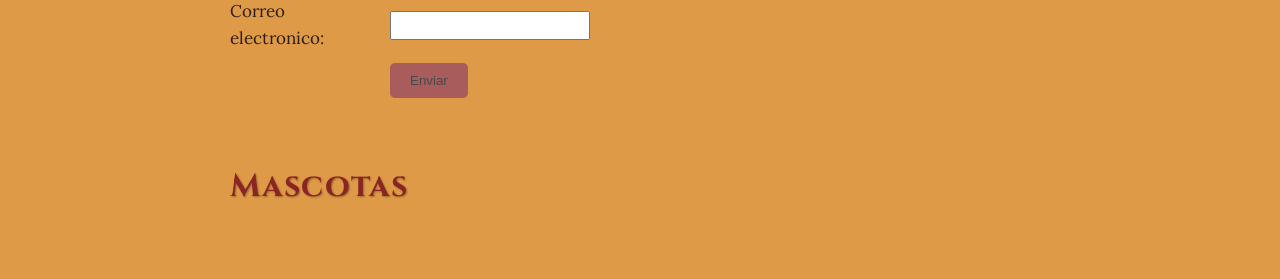
==== commit d0497aac: "docs: update README with demo gif and final sections" ====
--- a/index.html
+++ b/index.html
@@ -11,9 +11,8 @@
     <!-- FUENTES ESTILO OBLIVION -->
     <link rel="preconnect" href="https://fonts.googleapis.com">
     <link rel="preconnect" href="https://fonts.gstatic.com" crossorigin>
-    <link
-        href="https://fonts.googleapis.com/css2?family=Cinzel:wght@400;700&family=Lora:ital,wght@0,400;0,600;1,400&display=swap"
-        rel="stylesheet">
+    <link href="https://fonts.googleapis.com/css2?family=Cinzel:wght@400;700&family=Lora:ital,wght@0,400;0,600;1,400&display=swap"rel="stylesheet">
+    <link rel="preload" as="image"  href="public/img/back.webp">
     <link rel="stylesheet" href="styles.css">
 
 </head>
@@ -46,12 +45,12 @@
 
             <section id="sobre-mi">
 
-                <h2>Sobre mi</h2>
+                <h2>Sobre mí</h2>
                 <div class="sobre-mi-cont">
 
                     <img src="public/img/me.webp" alt="jeas" class="foto-perfil">
                     <div class="sobre-mi-tex">
-                        <p>Mi nombre es jhonatan ayala,soy coder en formacion,actualmente me encuentro realizando una
+                        <p>Mi nombre es Jhonatan Ayala,soy coder en formacion,actualmente me encuentro realizando una
                             actividad
                             para practicar HTML y CSS.<br>
                             Este es el proposito de la existencia de esta pagina web.
@@ -69,7 +68,7 @@
                 <!-- El cofre que hace de botón -->
                 <div class="cofre-proyectos">
                     <h3 class="titulo-cofre">PROYECTOS</h3>
-                    <div class="icono-cofre">📦</div> <!-- Cambia por img si tienes una de cofre -->
+                    <img src="public/img/cofre-cerrado.png" class="icono-cofre" alt="Cofre de proyectos">
                     <p class="texto-cofre">Haz clic para abrir el cofre</p>
                 </div>
 
@@ -173,6 +172,11 @@
 
 
     </div>
+
+    <!-- Efectos de sonido del cofre -->
+    <audio id="sonido-abrir" src="public/sound/cofre-abrir.mp3" preload="auto"></audio>
+    <audio id="sonido-cerrar" src="public/sound/cofre-cerrar.mp3" preload="auto"></audio>
+
     <script src="script.js"></script>
 </body>
 
--- a/styles.css
+++ b/styles.css
@@ -96,9 +96,12 @@
 }
 
 .icono-cofre {
-  font-size: 48px;
+   width: 200px; /* Ajusta el tamaño */
+  height: auto;
   margin: 10px 0;
   transition: transform 0.4s;
+  image-rendering: pixelated; /* Si es pixel art se ve nítido */
+
 }
 
 .texto-cofre {
@@ -249,8 +252,9 @@
 }
 
 .fondo {
+    background-color:#de9a46;
     background-attachment: fixed;
-    background-image: url("public/img/back.png");
+    background-image: url("public/img/back.webp");
     background-size: cover;
     background-position: center;
     background-repeat: no-repeat;
@@ -586,6 +590,10 @@
   .nav-principal li:last-child a {
     border-bottom: none;
   }
+
+  body {
+    background-attachment:scroll;
+  }
 }
 /* --- RESPONSIVE: SOLO CELULAR CHICO --- */
 @media (max-width: 500px) {
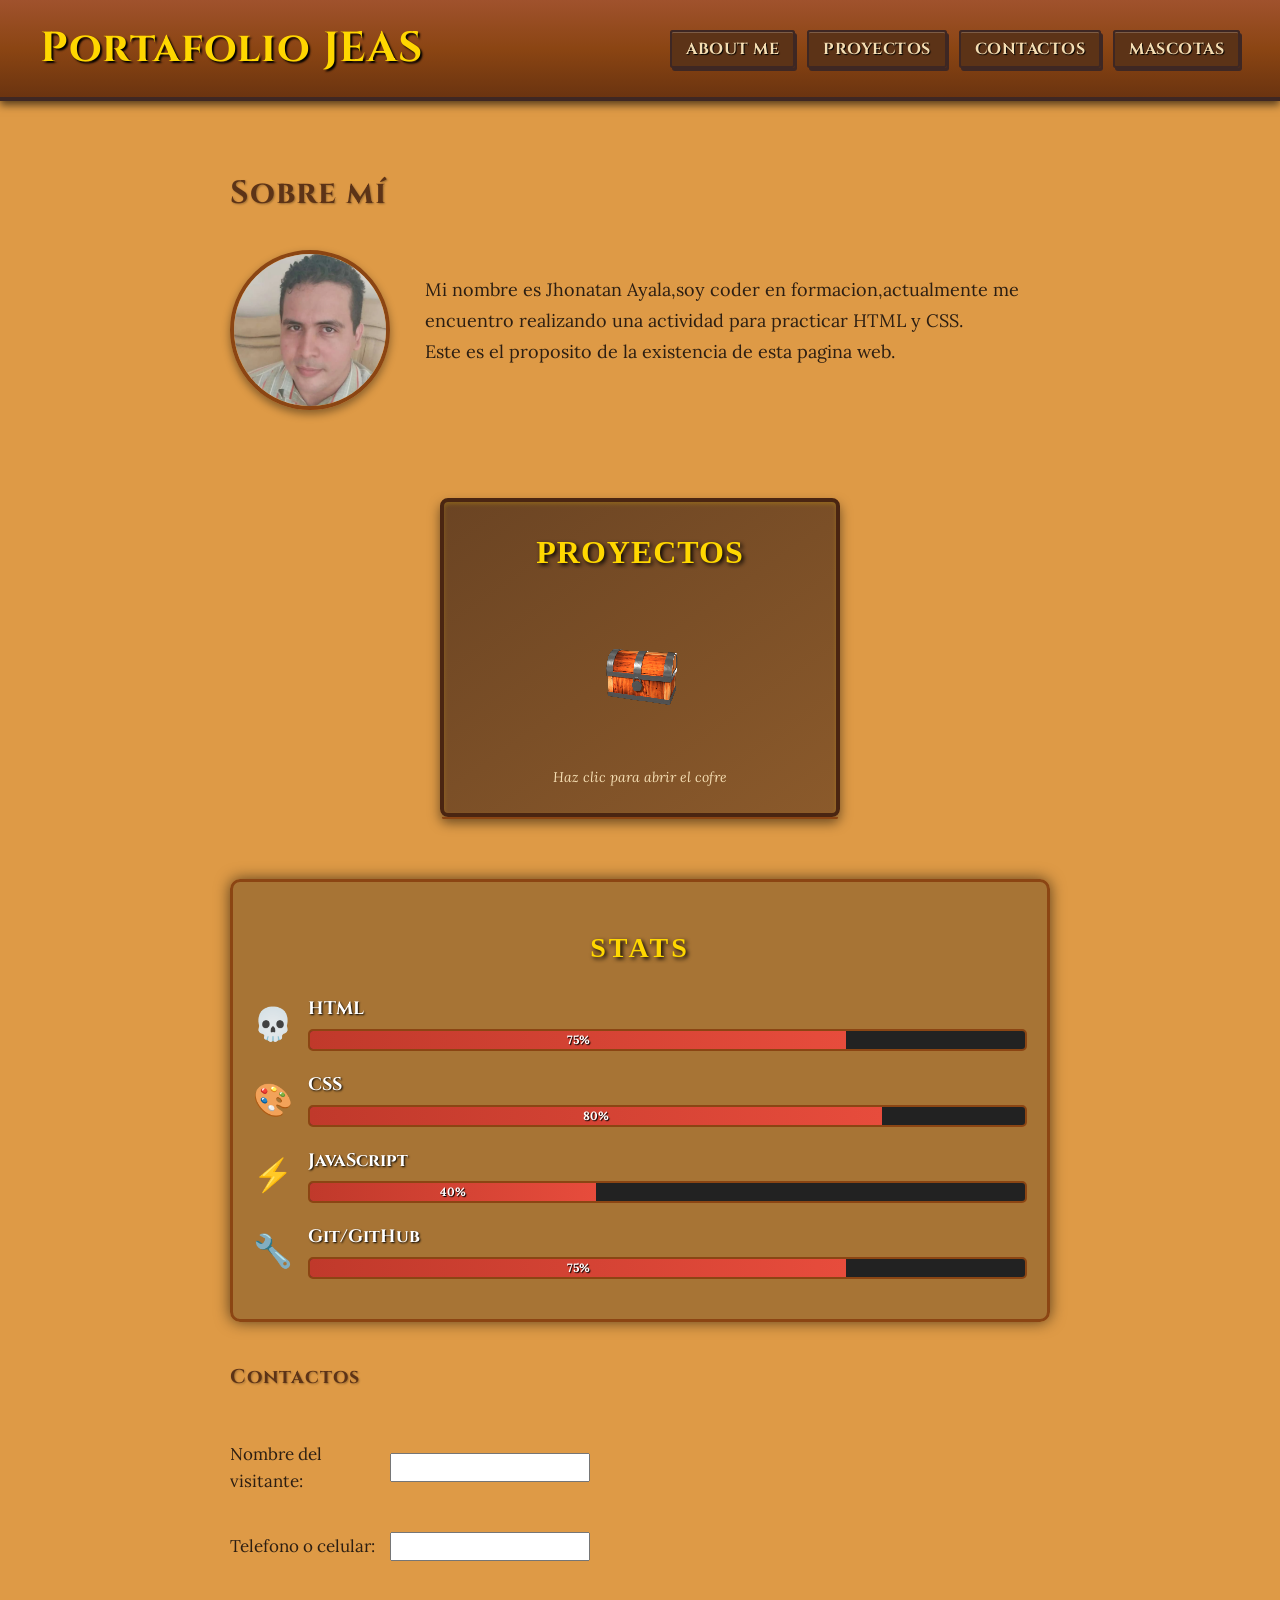
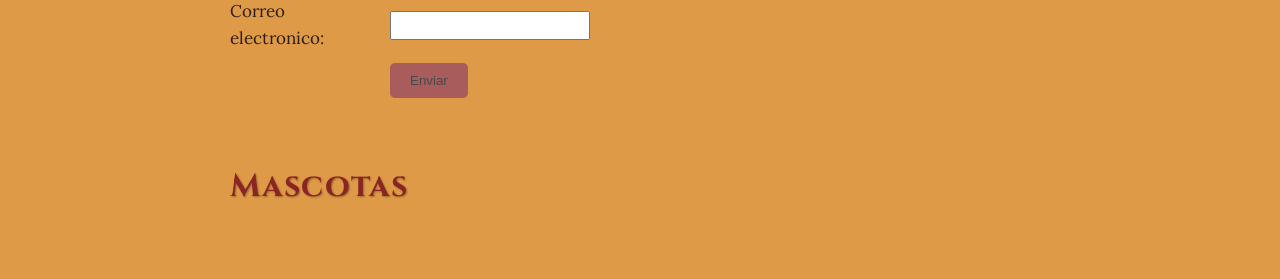
==== commit bc4280f1: "MOVI CARPETAS" ====
--- a/index.html
+++ b/index.html
@@ -13,7 +13,8 @@
     <link rel="preconnect" href="https://fonts.gstatic.com" crossorigin>
     <link href="https://fonts.googleapis.com/css2?family=Cinzel:wght@400;700&family=Lora:ital,wght@0,400;0,600;1,400&display=swap"rel="stylesheet">
     <link rel="preload" as="image"  href="public/img/back.webp">
-    <link rel="stylesheet" href="styles.css">
+    <link rel="stylesheet" href="CSS/styles.css">
+    <link rel="stylesheet" href="CSS/celphone.css">
 
 </head>
 
@@ -65,14 +66,13 @@
 
 
             <section id="proyectos">
-                <!-- El cofre que hace de botón -->
+            
                 <div class="cofre-proyectos">
                     <h3 class="titulo-cofre">PROYECTOS</h3>
                     <img src="public/img/cofre-cerrado.png" class="icono-cofre" alt="Cofre de proyectos">
                     <p class="texto-cofre">Haz clic para abrir el cofre</p>
                 </div>
 
-                <!-- El contenido oculto dentro del cofre -->
                 <div class="contenido-cofre">
                     <ul class="lista-proyectos">
                         <li>
@@ -173,7 +173,7 @@
 
     </div>
 
-    <!-- Efectos de sonido del cofre -->
+   
     <audio id="sonido-abrir" src="public/sound/cofre-abrir.mp3" preload="auto"></audio>
     <audio id="sonido-cerrar" src="public/sound/cofre-cerrar.mp3" preload="auto"></audio>
 
--- a/CSS/styles.css
+++ b/CSS/styles.css
@@ -0,0 +1,622 @@
+
+/* Al inicio de tu CSS */
+* {
+  box-sizing: border-box; /* Evita que el padding rompa el layout */
+}
+
+body{
+  margin: 0;
+  padding: 0;
+  font-family: 'lora',serif;
+  font-size: 17px;
+  line-height: 1.6;
+  color: #2c1e12;
+}
+img {
+  max-width: 100%; /* Ninguna imagen se sale del contenedor */
+  height: auto;
+}
+
+
+
+/* --- FUENTES ESTILO OBLIVION --- */
+body {
+  font-family: 'Lora', serif; /* Para todo el texto normal */
+  font-size: 17px; /* Un poco más grande se lee mejor */
+  line-height: 1.6;
+  color: #2c1e12; /* Tu marrón oscuro */
+}
+
+/* TÍTULOS PRINCIPALES - Estilo Oblivion */
+h1, h2, h3, .titulo-stats {
+  font-family: 'Cinzel', serif;
+  font-weight: 700;
+  color: #5C3317; /* Madera oscura */
+  text-shadow: 1px 1px 2px rgba(0,0,0,0.3);
+  letter-spacing: 1px; /* Separación elegante entre letras */
+}
+
+h1 {
+  font-size: 42px; /* Portafolio JEAS más épico */
+}
+
+h2 {
+  font-size: 32px; /* STATS, Proyectos, Contactos */
+}
+
+/* TU HEADER */
+.texto h1 {
+  font-family: 'Cinzel', serif;
+  color: #FFD700; /* Dorado */
+  text-shadow: 2px 2px 4px #000;
+}
+
+/* BOTONES DEL NAV - También con Cinzel */
+.nav-principal a {
+  font-family: 'Cinzel', serif;
+  font-weight: 700;
+  letter-spacing: 0.5px;
+  text-transform: uppercase; /* About me -> ABOUT ME */
+  font-size: 14px; /* Más chico porque las mayúsculas ocupan más */
+  /* ... el resto de estilos que ya tienes ... */
+}
+
+/* --- SECCIÓN PROYECTOS: COFRE --- */
+#proyectos {
+  margin: 60px 0;
+  text-align: center;
+}
+
+.cofre-proyectos {
+  background: linear-gradient(145deg, #6B4423, #8B5A2B); /* Madera oscura */
+  border: 4px solid #4A2511;
+  border-radius: 8px;
+  padding: 25px;
+  max-width: 400px;
+  margin: 0 auto;
+  cursor: pointer;
+  box-shadow: 0 6px 12px rgba(0,0,0,0.5), 
+              inset 0 2px 4px rgba(255, 215, 0, 0.2);
+  transition: transform 0.2s, box-shadow 0.2s;
+  user-select: none;
+}
+
+.cofre-proyectos:hover {
+  transform: translateY(-3px);
+  box-shadow: 0 9px 18px rgba(0,0,0,0.6), 
+              inset 0 2px 4px rgba(255, 215, 0, 0.3);
+}
+
+.titulo-cofre {
+  font-family: 'MedievalSharp', cursive;
+  color: #FFD700;
+  font-size: 32px;
+  text-shadow: 2px 2px 4px #000;
+  margin: 0 0 10px 0;
+}
+
+.icono-cofre {
+   width: 200px; /* Ajusta el tamaño */
+  height: auto;
+  margin: 10px 0;
+  transition: transform 0.4s;
+  image-rendering: pixelated; /* Si es pixel art se ve nítido */
+
+}
+
+.texto-cofre {
+  font-family: 'Lora', serif;
+  color: #F5DEB3;
+  margin: 0;
+  font-size: 14px;
+  font-style: italic;
+}
+
+/* Contenido oculto por defecto */
+.contenido-cofre {
+  max-height: 0; /* Oculto */
+  overflow: hidden;
+  transition: max-height 0.5s ease-out, padding 0.5s ease-out;
+  background: rgba(244, 230, 211, 0.3); /* Pergamino semitransparente */
+  border: 2px solid #8B4513;
+  border-top: none;
+  border-radius: 0 0 8px 8px;
+  max-width: 396px; /* 400px - bordes */
+  margin: 0 auto;
+  padding: 0 20px;
+}
+
+.lista-proyectos {
+  list-style: none;
+  padding: 0;
+  margin: 0;
+  text-align: left;
+}
+
+.lista-proyectos li {
+  margin: 15px 0;
+}
+
+.lista-proyectos a {
+  display: block;
+  background: #8B4513;
+  color: #FFD700;
+  padding: 12px 15px;
+  border-radius: 4px;
+  text-decoration: none;
+  font-family: 'Lora', serif;
+  font-weight: 700;
+  border: 2px solid #4A2511;
+  transition: background 0.2s, transform 0.2s;
+}
+
+.lista-proyectos a:hover {
+  background: #A0522D;
+  transform: translateX(5px);
+}
+
+.item-icono {
+  margin-right: 10px;
+}
+
+/* --- ESTADO ABIERTO --- */
+.cofre-proyectos.abierto {
+  border-radius: 8px 8px 0 0; /* Quita borde inferior cuando está abierto */
+}
+
+.cofre-proyectos.abierto .icono-cofre {
+  transform: rotateY(180deg); /* El cofre "se da vuelta" */
+}
+
+.cofre-proyectos.abierto .texto-cofre::after {
+  content: " - Clic para cerrar";
+}
+
+.contenido-cofre.abierto {
+  max-height: 500px; /* Suficiente para mostrar todo */
+  padding: 20px;
+}
+
+
+
+
+/* STATS */
+.titulo-stats {
+  color: #FFD700;
+  text-shadow: 2px 2px 3px #000;
+  font-size: 36px;
+}
+
+.stat-nombre {
+  font-family: 'Cinzel', serif;
+  font-weight: 700;
+  font-size: 18px;
+}
+
+
+a {
+    color: rgb(139, 37, 37);
+    text-decoration: none;
+
+
+}
+
+a:hover {
+    color: red;
+}
+
+.form-group {
+    display: flex;
+    align-items: center;
+    margin-bottom: 10px;
+}
+
+.form-group label {
+    width: 150px;
+    margin-right: 10px;
+    text-align: left;
+
+}
+
+.form-group input {
+    width: 200px;
+    padding: 5px;
+}
+
+button[type="submit"] {
+    background-color: rgb(168, 92, 92);
+    color: rgb(73, 73, 73);
+    padding: 10px 20px;
+    border: none;
+    border-radius: 5px;
+    cursor: pointer;
+}
+
+button[type="submit"]:hover {
+    background-color: rgb(139, 37, 37);
+}
+
+.titulo {
+    color: rgb(139, 37, 37);
+}
+
+.parrafo {
+    max-width: 500px;
+    margin: 0 left;
+    text-align: justify;
+}
+
+.parrafo p {
+    font-size: 16px;
+    line-height: 1.5;
+}
+
+.fondo {
+    background-color:#de9a46;
+    background-attachment: fixed;
+    background-image: url("public/img/back.webp");
+    background-size: cover;
+    background-position: center;
+    background-repeat: no-repeat;
+    min-height: 100vh;
+
+}
+.foto-perfil{
+    width: 150px;
+    height: 150px;
+    object-fit: cover;
+    border-radius: 50%;
+    border: 3px solid #333;
+}
+.contenedor-principal{
+  padding: 40px;
+  width: 100%;
+  max-width: 900px;
+  margin: 0 auto;
+}
+
+
+
+/* --- PANEL DE STATS RPG --- */
+.panel-stats {
+  margin: 40px 0;
+  background-color: rgba(0, 0, 0, 0.25);
+  border: 3px solid #8B4513;
+  border-radius: 10px;
+  padding: 20px;
+  box-shadow: 0 0 15px rgba(0,0,0,0.6);
+  
+}
+
+.titulo-stats {
+  text-align: center;
+  color: #FFD700;
+  font-family: 'Times New Roman', serif;
+  text-shadow: 2px 2px 4px #000;
+  margin-bottom: 25px;
+  letter-spacing: 3px;
+  font-size: 28px;
+}
+
+.stat-item {
+  display: flex;
+  align-items: center;
+  gap: 15px;
+  margin-bottom: 20px;
+}
+
+.stat-icono {
+  font-size: 32px; /* Tamaño de los emojis */
+}
+
+.stat-info {
+  width: 100%;
+}
+
+.stat-nombre {
+  display: block;
+  color: #fff;
+  font-weight: bold;
+  margin-bottom: 5px;
+  text-shadow: 1px 1px 2px #000;
+}
+
+.barra-fondo {
+  width: 100%;
+  height: 22px;
+  background-color: #222;
+  border: 2px solid #8B4513;
+  border-radius: 5px;
+  overflow: hidden;
+}
+
+.barra-progreso {
+  height: 100%;
+  background: linear-gradient(90deg, #C0392B, #E74C3C);
+  text-align: center;
+  color: white;
+  font-size: 12px;
+  line-height: 18px;
+  font-weight: bold;
+  text-shadow: 1px 1px 1px #000;
+}
+
+
+.foto-perfil {
+  width: 120px;
+  height: 120px;
+  object-fit: cover;
+  border-radius: 50%;
+  border: 3px solid #8B4513;
+}
+/* --- FLEXBOX PARA LAS MASCOTAS --- */
+.mascota-card {
+  display: flex; /* Esto pone imagen y texto lado a lado */
+  gap: 30px; /* Espacio entre la imagen y el texto */
+  align-items: flex-start; /* Alinea todo arriba */
+  margin-bottom: 40px; /* Espacio entre Kirby y Agumon */
+  background-color: rgba(0, 0, 0, 0.15); /* Fondo sutil tipo pergamino */
+  border: 2px solid #8B4513;
+  border-radius: 10px;
+  padding: 25px;
+}
+
+.mascota-img {
+  width: 200px; /* Ancho fijo para todas las imágenes */
+  height: 200px;
+  object-fit: cover; /* Para que no se deformen */
+  border-radius: 8px;
+  border: 3px solid #8B4513;
+  flex-shrink: 0; /* Evita que la imagen se encoja */
+}
+
+.mascota-card article {
+  flex: 1; /* El texto ocupa todo el espacio restante */
+}
+
+.mascota-card h2 {
+  margin-top: 0;
+  color: #8B4513;
+  font-size: 26px;
+  text-shadow: 1px 1px 1px #000;
+}
+
+.mascota-card .parrafo p {
+  line-height: 1.6;
+  color: #2c1e12;
+  font-size: 16px;
+}
+/* --- BARRA DE NAVEGACIÓN ESTILO PERGAMINO --- */
+.texto h1 {
+  margin-bottom: 15px; /* Separa el título del nav */
+}
+
+.nav-principal ul {
+  list-style: none; /* Quita los puntos de la lista */
+  padding: 0;
+  margin: 0;
+  display: flex; /* Pone los links en horizontal */
+  gap: 12px; /* Espacio entre links */
+  flex-wrap:nowrap; /* Si no caben, bajan */
+  justify-content: flex-start;
+}
+
+.nav-principal a {
+  text-decoration: none;
+  color: #F5DEB3; /* Texto color trigo/pergamino claro */
+  font-weight: bold;
+  font-size: 16px;
+  padding: 6px 14px;
+  background-color: #5C3317; /* Madera oscura */
+  border: 2px solid #3E2723; /* Borde más oscuro para profundidad */
+  border-radius: 3px;
+  box-shadow: 2px 3px 0px #3E2723, inset 0 1px 0 rgba(255,255,255,0.2);
+  transition: all 0.1s ease;
+  white-space: nowrap;
+  text-shadow: 1px 1px 1px #000; /* Texto con sombra para que resalte */
+}
+
+.nav-principal a:hover {
+  background-color: #8B4513; /* Se aclara al pasar el mouse */
+  color: #FFD700; /* Dorado como tus STATS */
+  transform: translateY(1px); /* Efecto de botón presionado */
+  box-shadow: 1px 2px 0px #3E2723, inset 0 1px 0 rgba(255,255,255,0.2);
+}
+
+/* Para que el scroll al hacer click sea suave */
+html {
+  scroll-behavior: smooth;
+}
+.texto {
+  position: sticky;
+  top: 0;
+  z-index: 100;
+  width: 100%; /* Ocupa todo el ancho */
+  box-sizing: border-box; /* Para que el padding no lo desborde */
+  background: linear-gradient(to bottom, #A0522D 0%, #8B4513 50%, #6B3410 100%);
+  padding: 15px 40px; /* Más padding lateral para que no pegue al borde */
+  border-bottom: 4px solid #3E2723;
+  box-shadow: 0 4px 8px rgba(0,0,0,0.6);
+  display: flex;
+  justify-content: space-between;
+  align-items: center;
+}
+.texto h1 {
+  color: #FFD700; /* Título dorado para que se lea en la madera */
+  text-shadow: 2px 2px 2px #000;
+  margin: 0;
+}
+
+/* --- BOTÓN HAMBURGUESA --- */
+.menu-toggle {
+  display: none; /* Oculto en PC */
+  flex-direction: column;
+  gap: 5px;
+  background: transparent;
+  border: none;
+  cursor: pointer;
+  padding: 5px;
+}
+
+.menu-toggle .barra {
+  width: 25px;
+  height: 3px;
+  background-color: #FFD700; /* Dorado */
+  transition: 0.3s;
+  border-radius: 2px;
+}
+
+
+
+/* Animación de la hamburguesa a X cuando está abierto */
+.menu-toggle.activo .barra:nth-child(1) {
+  transform: rotate(45deg) translate(5px, 5px);
+}
+.menu-toggle.activo .barra:nth-child(2) {
+  opacity: 0;
+}
+.menu-toggle.activo .barra:nth-child(3) {
+  transform: rotate(-45deg) translate(7px, -6px);
+}
+
+  
+  
+
+
+
+
+/* --- SECCIÓN SOBRE MI --- */
+#sobre-mi h2{
+  text-align: left;
+}
+.sobre-mi-cont {
+  display: flex; /* Pone imagen y texto en fila */
+  align-items: flex-start; /* Alinea arriba, por si un texto es más largo */
+  gap: 35px; /* Espacio entre la foto y el párrafo */
+  margin-top: 25px;
+}
+
+.foto-perfil {
+  width: 160px;
+  height: 160px;
+  object-fit: cover;
+  border-radius: 50%;
+  border: 4px solid #8B4513; /* Borde madera para seguir el tema */
+  flex-shrink: 0; /* Evita que la imagen se encoja si el texto es muy largo */
+  box-shadow: 0 4px 8px rgba(0, 0, 0, 0.4);
+  margin-top: 5px;
+}
+
+.sobre-mi-tex  {
+  flex: 1;
+  padding-top: 30px;
+ 
+}
+
+.sobre-mi-tex p {
+  margin: 0 0 12px 0;
+  text-align: left;
+  font-size: 18px;
+  line-height: 1.7; 
+}
+
+/* --- RESPONSIVE: TABLET Y CEL --- */
+@media (max-width: 900px) {
+  .texto {
+    flex-wrap: wrap; /* Permite que el nav baje */
+    justify-content: space-between;
+    align-items: center;
+  }
+
+  .texto h1 {
+    font-size: 28px;
+  }
+
+  /* Muestra la hamburguesa */
+  .menu-toggle {
+    display: flex;
+  }
+
+ /* Oculta el menú por defecto */
+  .nav-principal {
+    display: none; /* Oculto hasta que le den clic */
+    width: 100%; /* Ocupa todo el ancho debajo */
+    order: 3; /* Se va debajo del título y la hamburguesa */
+  }
+
+  /* Cuando tiene la clase .activo, se muestra */
+  .nav-principal.activo {
+    display: block;
+  }
+
+  .nav-principal ul {
+    flex-direction: column; /* Botones en columna */
+    width: 100%;
+    gap: 0;
+    margin-top: 15px;
+  }
+
+  .nav-principal li {
+    width: 100%;
+  }
+#sobre-mi h2{
+    text-align: center;
+  }
+    .sobre-mi-cont {
+    flex-direction: column; /* Imagen arriba, texto abajo */
+    align-items: center; /* Centra la foto */
+    gap: 20px;
+  }
+  .sobre-mi-tex{
+    padding-top: 0;
+  }
+  .sobre-mi-tex p {
+    text-align: center; /* Texto centrado se ve mejor en móvil */
+    font-size: 16px;
+  }
+  .foto-perfil{
+    width: 140px;
+    height: 140px;
+  }
+
+  .nav-principal a {
+    display: block; /* Que todo el botón sea clickeable */
+    text-align: center;
+    padding: 12px;
+    border-radius: 0;
+    border-bottom: 1px solid rgba(255, 215, 0, 0.3);
+  }
+  
+  .nav-principal li:last-child a {
+    border-bottom: none;
+  }
+
+  body {
+    background-attachment:scroll;
+  }
+}
+/* --- RESPONSIVE: SOLO CELULAR CHICO --- */
+@media (max-width: 500px) {
+  .texto h1 {
+    font-size: 26px; /* Aún más chico */
+    line-height: 1.1;
+  }
+
+  .contenedor-principal {
+    padding: 20px; /* Menos padding lateral en móvil */
+  }
+
+  .foto-perfil {
+    width: 120px;
+    height: 120px; /* Foto más chica */
+  }
+
+  h2 {
+    font-size: 26px; /* STATS, PROYECTOS más chicos */
+  }
+  
+  /* Las barras de STATS ocupan todo el ancho */
+  .barra-fondo {
+    width: 100%;
+  }
+}
--- a/CSS/celphone.css
+++ b/CSS/celphone.css
@@ -0,0 +1,74 @@
+@media (max-width: 900px) {
+  .texto {
+    flex-wrap: wrap; /* Permite que el nav baje */
+    justify-content: space-between;
+    align-items: center;
+  }
+
+  .texto h1 {
+    font-size: 28px;
+  }
+
+  /* Muestra la hamburguesa */
+  .menu-toggle {
+    display: flex;
+  }
+
+ /* Oculta el menú por defecto */
+  .nav-principal {
+    display: none; /* Oculto hasta que le den clic */
+    width: 100%; /* Ocupa todo el ancho debajo */
+    order: 3; /* Se va debajo del título y la hamburguesa */
+  }
+
+  /* Cuando tiene la clase .activo, se muestra */
+  .nav-principal.activo {
+    display: block;
+  }
+
+  .nav-principal ul {
+    flex-direction: column; /* Botones en columna */
+    width: 100%;
+    gap: 0;
+    margin-top: 15px;
+  }
+
+  .nav-principal li {
+    width: 100%;
+  }
+#sobre-mi h2{
+    text-align: center;
+  }
+    .sobre-mi-cont {
+    flex-direction: column; /* Imagen arriba, texto abajo */
+    align-items: center; /* Centra la foto */
+    gap: 20px;
+  }
+  .sobre-mi-tex{
+    padding-top: 0;
+  }
+  .sobre-mi-tex p {
+    text-align: center; /* Texto centrado se ve mejor en móvil */
+    font-size: 16px;
+  }
+  .foto-perfil{
+    width: 140px;
+    height: 140px;
+  }
+
+  .nav-principal a {
+    display: block; /* Que todo el botón sea clickeable */
+    text-align: center;
+    padding: 12px;
+    border-radius: 0;
+    border-bottom: 1px solid rgba(255, 215, 0, 0.3);
+  }
+  
+  .nav-principal li:last-child a {
+    border-bottom: none;
+  }
+
+  body {
+    background-attachment:scroll;
+  }
+}
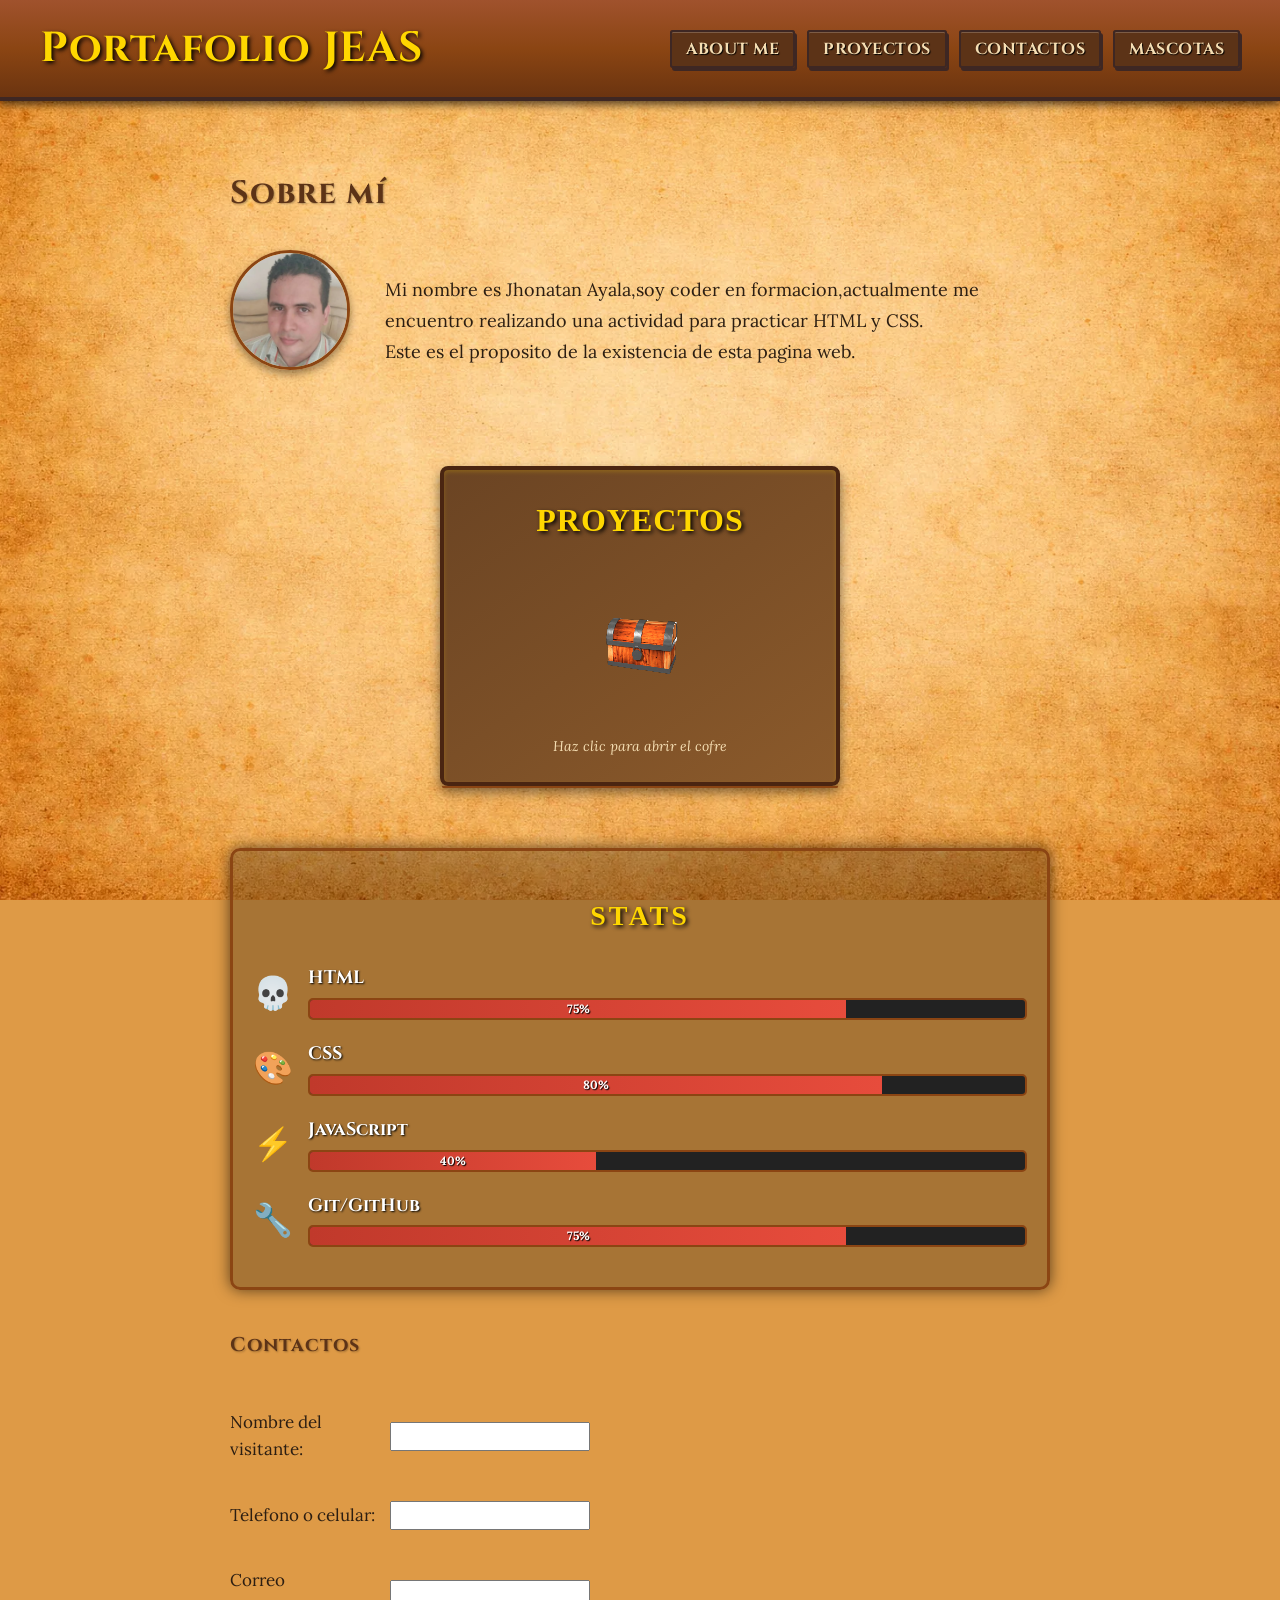
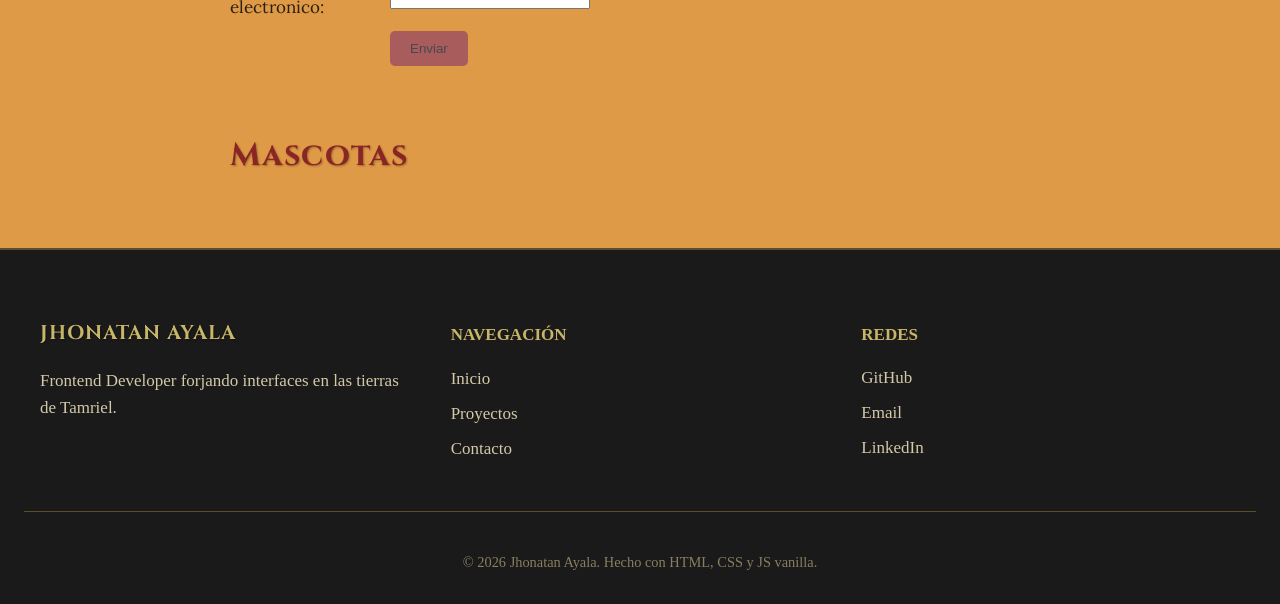
==== commit 8d866f07: "me falta" ====
--- a/index.html
+++ b/index.html
@@ -11,11 +11,15 @@
     <!-- FUENTES ESTILO OBLIVION -->
     <link rel="preconnect" href="https://fonts.googleapis.com">
     <link rel="preconnect" href="https://fonts.gstatic.com" crossorigin>
-    <link href="https://fonts.googleapis.com/css2?family=Cinzel:wght@400;700&family=Lora:ital,wght@0,400;0,600;1,400&display=swap"rel="stylesheet">
-    <link rel="preload" as="image"  href="public/img/back.webp">
-    <link rel="stylesheet" href="CSS/styles.css">
-    <link rel="stylesheet" href="CSS/celphone.css">
-
+    <link
+        href="https://fonts.googleapis.com/css2?family=Cinzel:wght@400;700&family=Lora:ital,wght@0,400;0,600;1,400&display=swap"
+        rel="stylesheet">
+    <link rel="preload" as="image" href="/public/img/back.webp">
+    <link rel="stylesheet" href="/src/css/styles.css">
+    <link rel="stylesheet" href="/src/css/header.css">
+    <link rel="stylesheet" href="/src/css/main.css">
+    <link rel="stylesheet" href="/src/css/footer.css">
+    <link rel="stylesheet" href="/src/css/celphone.css">
 </head>
 
 <body class="fondo">
@@ -36,7 +40,7 @@
                 <li><a href="#sobre-mi">About me</a></li>
                 <li><a href="#proyectos">Proyectos</a></li>
                 <li><a href="#contactos">Contactos</a></li>
-                <li><a href="mascotas.html">Mascotas</a></li>
+                <li><a href="/src/views/mascotas.html">Mascotas</a></li>
             </ul>
         </nav>
     </header>
@@ -66,7 +70,7 @@
 
 
             <section id="proyectos">
-            
+
                 <div class="cofre-proyectos">
                     <h3 class="titulo-cofre">PROYECTOS</h3>
                     <img src="public/img/cofre-cerrado.png" class="icono-cofre" alt="Cofre de proyectos">
@@ -164,7 +168,7 @@
             </section>
             <br>
             <section id="mascotas">
-                <h2><a href="mascotas.html">Mascotas</a></h2>
+                <h2><a href="/src/views/mascotas.html">Mascotas</a></h2>
             </section>
         </main>
 
@@ -173,11 +177,42 @@
 
     </div>
 
-   
+    <footer class="footer-principal">
+        <div class="contenedor-footer">
+            <div class="footer-columna">
+                <h3>Jhonatan Ayala</h3>
+                <p>Frontend Developer forjando interfaces en las tierras de Tamriel.</p>
+            </div>
+
+            <div class="footer-columna">
+                <h4>Navegación</h4>
+                <ul>
+                    <li><a href="#inicio">Inicio</a></li>
+                    <li><a href="#proyectos">Proyectos</a></li>
+                    <li><a href="#contacto">Contacto</a></li>
+                </ul>
+            </div>
+
+            <div class="footer-columna">
+                <h4>Redes</h4>
+                <div class="footer-redes">
+                    <a href="https://github.com/jhonnyelithAZ" target="_blank">GitHub</a>
+                    <a href="mailto:jhonatanayala3478@gmail.com">Email</a>
+                    <a href="https://linkedin.com/in/tu-link" target="_blank">LinkedIn</a>
+                </div>
+            </div>
+        </div>
+
+        <div class="footer-copy">
+            <p>&copy; 2026 Jhonatan Ayala. Hecho con HTML, CSS y JS vanilla.</p>
+        </div>
+    </footer>
+
+
     <audio id="sonido-abrir" src="public/sound/cofre-abrir.mp3" preload="auto"></audio>
     <audio id="sonido-cerrar" src="public/sound/cofre-cerrar.mp3" preload="auto"></audio>
 
-    <script src="script.js"></script>
+    <script src="/src/js/script.js"></script>
 </body>
 
 </html>
--- a/src/css/styles.css
+++ b/src/css/styles.css
@@ -0,0 +1,104 @@
+
+* {
+  box-sizing: border-box; /* Evita que el padding rompa el layout */
+}
+/* Para que el scroll al hacer click sea suave */
+html {
+  scroll-behavior: smooth;
+}
+
+
+
+body{
+  margin: 0;
+  padding: 0;
+  font-family: 'lora',serif;
+  font-size: 17px;
+  line-height: 1.6;
+  color: #2c1e12;
+}
+img {
+  max-width: 100%; /* Ninguna imagen se sale del contenedor */
+  height: auto;
+}
+
+
+
+/* --- FUENTES ESTILO OBLIVION --- */
+body {
+  font-family: 'Lora', serif; /* Para todo el texto normal */
+  font-size: 17px; /* Un poco más grande se lee mejor */
+  line-height: 1.6;
+  color: #2c1e12; /* Tu marrón oscuro */
+}
+
+/* TÍTULOS PRINCIPALES - Estilo Oblivion */
+h1, h2, h3, .titulo-stats {
+  font-family: 'Cinzel', serif;
+  font-weight: 700;
+  color: #5C3317; /* Madera oscura */
+  text-shadow: 1px 1px 2px rgba(0,0,0,0.3);
+  letter-spacing: 1px; /* Separación elegante entre letras */
+}
+
+h1 {
+  font-size: 42px; /* Portafolio JEAS más épico */
+}
+
+h2 {
+  font-size: 32px; /* STATS, Proyectos, Contactos */
+}
+
+
+a {
+    color: rgb(139, 37, 37);
+    text-decoration: none;
+
+
+}
+
+a:hover {
+    color: red;
+}
+
+
+
+.titulo {
+    color: rgb(139, 37, 37);
+}
+
+.parrafo {
+    max-width: 500px;
+    margin: 0 left;
+    text-align: justify;
+}
+
+.parrafo p {
+    font-size: 16px;
+    line-height: 1.5;
+}
+
+.fondo {
+    background-color:#de9a46;
+    background-attachment: fixed;
+    background-image: url("/public/img/back.webp");
+    background-size: cover;
+    background-position: center;
+    background-repeat: no-repeat;
+    min-height: 100vh;
+
+}
+
+.contenedor-principal{
+  padding: 40px;
+  width: 100%;
+  max-width: 900px;
+  margin: 0 auto;
+}
+
+
+
+
+
+
+
--- a/src/css/header.css
+++ b/src/css/header.css
@@ -0,0 +1,79 @@
+.texto {
+  position: sticky;
+  top: 0;
+  z-index: 100;
+  width: 100%; /* Ocupa todo el ancho */
+  box-sizing: border-box; /* Para que el padding no lo desborde */
+  background: linear-gradient(to bottom, #A0522D 0%, #8B4513 50%, #6B3410 100%);
+  padding: 15px 40px; /* Más padding lateral para que no pegue al borde */
+  border-bottom: 4px solid #3E2723;
+  box-shadow: 0 4px 8px rgba(0,0,0,0.6);
+  display: flex;
+  justify-content: space-between;
+  align-items: center;
+}
+/* --- BARRA DE NAVEGACIÓN ESTILO PERGAMINO --- */
+.texto h1 {
+  margin-bottom: 15px; /* Separa el título del nav */
+}
+.texto h1 {
+  color: #FFD700; /* Título dorado para que se lea en la madera */
+  text-shadow: 2px 2px 2px #000;
+  margin: 0;
+}
+.texto h1 {
+  font-family: 'Cinzel', serif;
+  color: #FFD700; /* Dorado */
+  text-shadow: 2px 2px 4px #000;
+}
+
+.nav-principal a {
+  font-family: 'Cinzel', serif;
+  font-weight: 700;
+  letter-spacing: 0.5px;
+  text-transform: uppercase; /* About me -> ABOUT ME */
+  font-size: 14px; /* Más chico porque las mayúsculas ocupan más */
+  /* ... el resto de estilos que ya tienes ... */
+}
+.nav-principal ul {
+  list-style: none; /* Quita los puntos de la lista */
+  padding: 0;
+  margin: 0;
+  display: flex; /* Pone los links en horizontal */
+  gap: 12px; /* Espacio entre links */
+  flex-wrap:nowrap; /* Si no caben, bajan */
+  justify-content: flex-start;
+}
+
+.nav-principal a {
+  text-decoration: none;
+  color: #F5DEB3; /* Texto color trigo/pergamino claro */
+  font-weight: bold;
+  font-size: 16px;
+  padding: 6px 14px;
+  background-color: #5C3317; /* Madera oscura */
+  border: 2px solid #3E2723; /* Borde más oscuro para profundidad */
+  border-radius: 3px;
+  box-shadow: 2px 3px 0px #3E2723, inset 0 1px 0 rgba(255,255,255,0.2);
+  transition: all 0.1s ease;
+  white-space: nowrap;
+  text-shadow: 1px 1px 1px #000; /* Texto con sombra para que resalte */
+}
+
+.nav-principal a:hover {
+  background-color: #8B4513; /* Se aclara al pasar el mouse */
+  color: #FFD700; /* Dorado como tus STATS */
+  transform: translateY(1px); /* Efecto de botón presionado */
+  box-shadow: 1px 2px 0px #3E2723, inset 0 1px 0 rgba(255,255,255,0.2);
+}
+
+.menu-toggle {
+  display: none; /* Oculto en PC */
+  flex-direction: column;
+  gap: 5px;
+  background: transparent;
+  border: none;
+  cursor: pointer;
+  padding: 5px;
+}
+
--- a/src/css/main.css
+++ b/src/css/main.css
@@ -0,0 +1,272 @@
+.sobre-mi-cont {
+  display: flex; /* Pone imagen y texto en fila */
+  align-items: flex-start; /* Alinea arriba, por si un texto es más largo */
+  gap: 35px; /* Espacio entre la foto y el párrafo */
+  margin-top: 25px;
+}
+.sobre-mi-tex  {
+  flex: 1;
+  padding-top: 30px;
+ 
+}
+
+.sobre-mi-tex p {
+  margin: 0 0 12px 0;
+  text-align: left;
+  font-size: 18px;
+  line-height: 1.7; 
+}
+#sobre-mi h2{
+  text-align: left;
+}
+
+.foto-perfil{
+    width: 150px;
+    height: 150px;
+    object-fit: cover;
+    border-radius: 50%;
+    border: 3px solid #333;
+}
+.foto-perfil {
+  width: 160px;
+  height: 160px;
+  object-fit: cover;
+  border-radius: 50%;
+  border: 4px solid #8B4513; /* Borde madera para seguir el tema */
+  flex-shrink: 0; /* Evita que la imagen se encoja si el texto es muy largo */
+  box-shadow: 0 4px 8px rgba(0, 0, 0, 0.4);
+  margin-top: 5px;
+}
+.foto-perfil {
+  width: 120px;
+  height: 120px;
+  object-fit: cover;
+  border-radius: 50%;
+  border: 3px solid #8B4513;
+}
+
+
+
+/* --- SECCIÓN PROYECTOS: COFRE --- */
+#proyectos {
+  margin: 60px 0;
+  text-align: center;
+}
+
+.cofre-proyectos {
+  background: linear-gradient(145deg, #6B4423, #8B5A2B); /* Madera oscura */
+  border: 4px solid #4A2511;
+  border-radius: 8px;
+  padding: 25px;
+  max-width: 400px;
+  margin: 0 auto;
+  cursor: pointer;
+  box-shadow: 0 6px 12px rgba(0,0,0,0.5), 
+              inset 0 2px 4px rgba(255, 215, 0, 0.2);
+  transition: transform 0.2s, box-shadow 0.2s;
+  user-select: none;
+}
+
+.cofre-proyectos:hover {
+  transform: translateY(-3px);
+  box-shadow: 0 9px 18px rgba(0,0,0,0.6), 
+              inset 0 2px 4px rgba(255, 215, 0, 0.3);
+}
+
+.titulo-cofre {
+  font-family: 'MedievalSharp', cursive;
+  color: #FFD700;
+  font-size: 32px;
+  text-shadow: 2px 2px 4px #000;
+  margin: 0 0 10px 0;
+}
+
+.icono-cofre {
+   width: 200px; /* Ajusta el tamaño */
+  height: auto;
+  margin: 10px 0;
+  transition: transform 0.4s;
+  image-rendering: pixelated; /* Si es pixel art se ve nítido */
+
+}
+
+.texto-cofre {
+  font-family: 'Lora', serif;
+  color: #F5DEB3;
+  margin: 0;
+  font-size: 14px;
+  font-style: italic;
+}
+
+/* Contenido oculto por defecto */
+.contenido-cofre {
+  max-height: 0; /* Oculto */
+  overflow: hidden;
+  transition: max-height 0.5s ease-out, padding 0.5s ease-out;
+  background: rgba(244, 230, 211, 0.3); /* Pergamino semitransparente */
+  border: 2px solid #8B4513;
+  border-top: none;
+  border-radius: 0 0 8px 8px;
+  max-width: 396px; /* 400px - bordes */
+  margin: 0 auto;
+  padding: 0 20px;
+}
+
+.lista-proyectos {
+  list-style: none;
+  padding: 0;
+  margin: 0;
+  text-align: left;
+}
+
+.lista-proyectos li {
+  margin: 15px 0;
+}
+
+.lista-proyectos a {
+  display: block;
+  background: #8B4513;
+  color: #FFD700;
+  padding: 12px 15px;
+  border-radius: 4px;
+  text-decoration: none;
+  font-family: 'Lora', serif;
+  font-weight: 700;
+  border: 2px solid #4A2511;
+  transition: background 0.2s, transform 0.2s;
+}
+
+.lista-proyectos a:hover {
+  background: #A0522D;
+  transform: translateX(5px);
+}
+
+.item-icono {
+  margin-right: 10px;
+}
+
+/* --- ESTADO ABIERTO --- */
+.cofre-proyectos.abierto {
+  border-radius: 8px 8px 0 0; /* Quita borde inferior cuando está abierto */
+}
+
+.cofre-proyectos.abierto .icono-cofre {
+  transform: rotateY(180deg); /* El cofre "se da vuelta" */
+}
+
+.cofre-proyectos.abierto .texto-cofre::after {
+  content: " - Clic para cerrar";
+}
+
+.contenido-cofre.abierto {
+  max-height: 500px; /* Suficiente para mostrar todo */
+  padding: 20px;
+}
+
+
+
+
+/* STATS */
+.titulo-stats {
+  color: #FFD700;
+  text-shadow: 2px 2px 3px #000;
+  font-size: 36px;
+}
+
+.stat-nombre {
+  font-family: 'Cinzel', serif;
+  font-weight: 700;
+  font-size: 18px;
+}
+.panel-stats {
+  margin: 40px 0;
+  background-color: rgba(0, 0, 0, 0.25);
+  border: 3px solid #8B4513;
+  border-radius: 10px;
+  padding: 20px;
+  box-shadow: 0 0 15px rgba(0,0,0,0.6);
+  
+}
+
+.titulo-stats {
+  text-align: center;
+  color: #FFD700;
+  font-family: 'Times New Roman', serif;
+  text-shadow: 2px 2px 4px #000;
+  margin-bottom: 25px;
+  letter-spacing: 3px;
+  font-size: 28px;
+}
+
+.stat-item {
+  display: flex;
+  align-items: center;
+  gap: 15px;
+  margin-bottom: 20px;
+}
+
+.stat-icono {
+  font-size: 32px; /* Tamaño de los emojis */
+}
+
+.stat-info {
+  width: 100%;
+}
+
+.stat-nombre {
+  display: block;
+  color: #fff;
+  font-weight: bold;
+  margin-bottom: 5px;
+  text-shadow: 1px 1px 2px #000;
+}
+
+.barra-fondo {
+  width: 100%;
+  height: 22px;
+  background-color: #222;
+  border: 2px solid #8B4513;
+  border-radius: 5px;
+  overflow: hidden;
+}
+
+.barra-progreso {
+  height: 100%;
+  background: linear-gradient(90deg, #C0392B, #E74C3C);
+  text-align: center;
+  color: white;
+  font-size: 12px;
+  line-height: 18px;
+  font-weight: bold;
+  text-shadow: 1px 1px 1px #000;
+}
+.form-group {
+    display: flex;
+    align-items: center;
+    margin-bottom: 10px;
+}
+
+.form-group label {
+    width: 150px;
+    margin-right: 10px;
+    text-align: left;
+
+}
+
+.form-group input {
+    width: 200px;
+    padding: 5px;
+}
+
+button[type="submit"] {
+    background-color: rgb(168, 92, 92);
+    color: rgb(73, 73, 73);
+    padding: 10px 20px;
+    border: none;
+    border-radius: 5px;
+    cursor: pointer;
+}
+
+button[type="submit"]:hover {
+    background-color: rgb(139, 37, 37);
+}
--- a/src/css/footer.css
+++ b/src/css/footer.css
@@ -0,0 +1,59 @@
+/* ===== FOOTER ESTILO OBLIVION ===== */
+.footer-principal {
+  background-color: #1a1a1a; /* Negro pergamino oscuro */
+  color: #d4c8a8; /* Texto color pergamino */
+  padding: 3rem 1.5rem 1rem 1.5rem;
+  border-top: 2px solid #5c4d2f; /* Borde dorado viejo */
+  font-family: 'TuFuenteOblivion', serif; /* Cambia por tu fuente */
+}
+
+.contenedor-footer {
+  max-width: 1200px;
+  margin: 0 auto;
+  display: grid;
+  grid-template-columns: repeat(auto-fit, minmax(250px, 1fr));
+  gap: 2rem;
+  margin-bottom: 2rem;
+}
+
+.footer-columna h3,
+.footer-columna h4 {
+  color: #c8b568; /* Dorado Oblivion para títulos */
+  margin-bottom: 1rem;
+  text-transform: uppercase;
+}
+
+.footer-columna ul {
+  list-style: none;
+  padding: 0;
+}
+
+.footer-columna ul li {
+  margin-bottom: 0.5rem;
+}
+
+.footer-columna a,
+.footer-redes a {
+  color: #d4c8a8;
+  text-decoration: none;
+  transition: color 0.3s ease;
+}
+
+.footer-columna a:hover,
+.footer-redes a:hover {
+  color: #c8b568; /* Brillo dorado al pasar el mouse */
+}
+
+.footer-redes {
+  display: flex;
+  flex-direction: column;
+  gap: 0.5rem;
+}
+
+.footer-copy {
+  text-align: center;
+  padding-top: 1.5rem;
+  border-top: 1px solid #5c4d2f;
+  font-size: 0.9rem;
+  color: #8a7e60;
+}
--- a/src/css/celphone.css
+++ b/src/css/celphone.css
@@ -0,0 +1,120 @@
+@media (max-width: 900px) {
+  .texto {
+    flex-wrap: wrap;
+    /* Permite que el nav baje */
+    justify-content: space-between;
+    align-items: center;
+  }
+
+  .texto h1 {
+    font-size: 28px;
+  }
+
+  /* Muestra la hamburguesa */
+  .menu-toggle {
+    display: flex;
+  }
+
+  /* Oculta el menú por defecto */
+  .nav-principal {
+    display: none;
+    /* Oculto hasta que le den clic */
+    width: 100%;
+    /* Ocupa todo el ancho debajo */
+    order: 3;
+    /* Se va debajo del título y la hamburguesa */
+  }
+
+  /* Cuando tiene la clase .activo, se muestra */
+  .nav-principal.activo {
+    display: block;
+  }
+
+  .nav-principal ul {
+    flex-direction: column;
+    /* Botones en columna */
+    width: 100%;
+    gap: 0;
+    margin-top: 15px;
+  }
+
+  .nav-principal li {
+    width: 100%;
+  }
+
+  #sobre-mi h2 {
+    text-align: center;
+  }
+
+  .sobre-mi-cont {
+    flex-direction: column;
+    /* Imagen arriba, texto abajo */
+    align-items: center;
+    /* Centra la foto */
+    gap: 20px;
+  }
+
+  .sobre-mi-tex {
+    padding-top: 0;
+  }
+
+  .sobre-mi-tex p {
+    text-align: center;
+    /* Texto centrado se ve mejor en móvil */
+    font-size: 16px;
+  }
+
+  .foto-perfil {
+    width: 140px;
+    height: 140px;
+  }
+
+  .nav-principal a {
+    display: block;
+    /* Que todo el botón sea clickeable */
+    text-align: center;
+    padding: 12px;
+    border-radius: 0;
+    border-bottom: 1px solid rgba(255, 215, 0, 0.3);
+  }
+
+  .nav-principal li:last-child a {
+    border-bottom: none;
+  }
+
+  body {
+    background-attachment: scroll;
+  }
+
+  .contenedor-footer {
+    grid-template-columns: 1fr;
+    text-align: center;
+  }
+
+  .footer-redes {
+    align-items: center;
+  }
+
+}
+
+.menu-toggle .barra {
+  width: 25px;
+  height: 3px;
+  background-color: #FFD700;
+  /* Dorado */
+  transition: 0.3s;
+  border-radius: 2px;
+}
+
+/* Animación de la hamburguesa a X cuando está abierto */
+.menu-toggle.activo .barra:nth-child(1) {
+  transform: rotate(45deg) translate(5px, 5px);
+}
+
+.menu-toggle.activo .barra:nth-child(2) {
+  opacity: 0;
+}
+
+.menu-toggle.activo .barra:nth-child(3) {
+  transform: rotate(-45deg) translate(7px, -6px);
+}
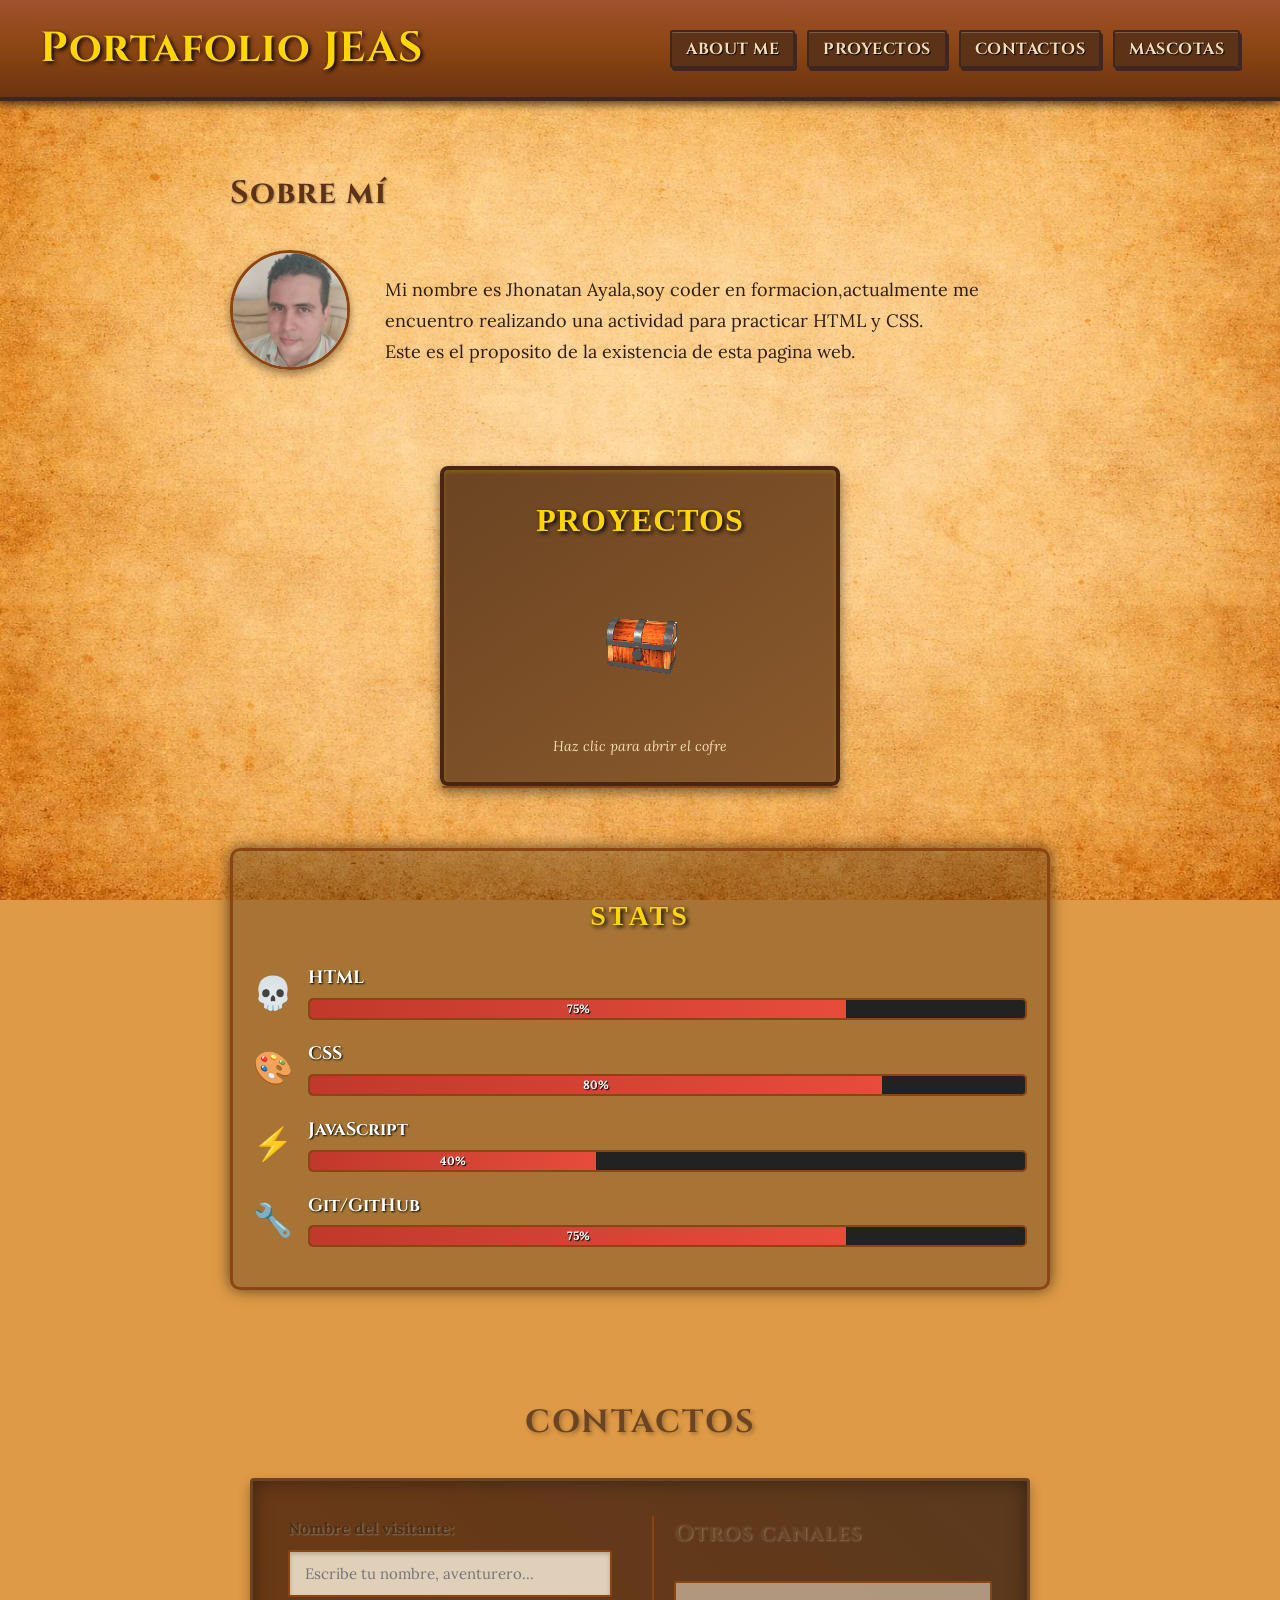
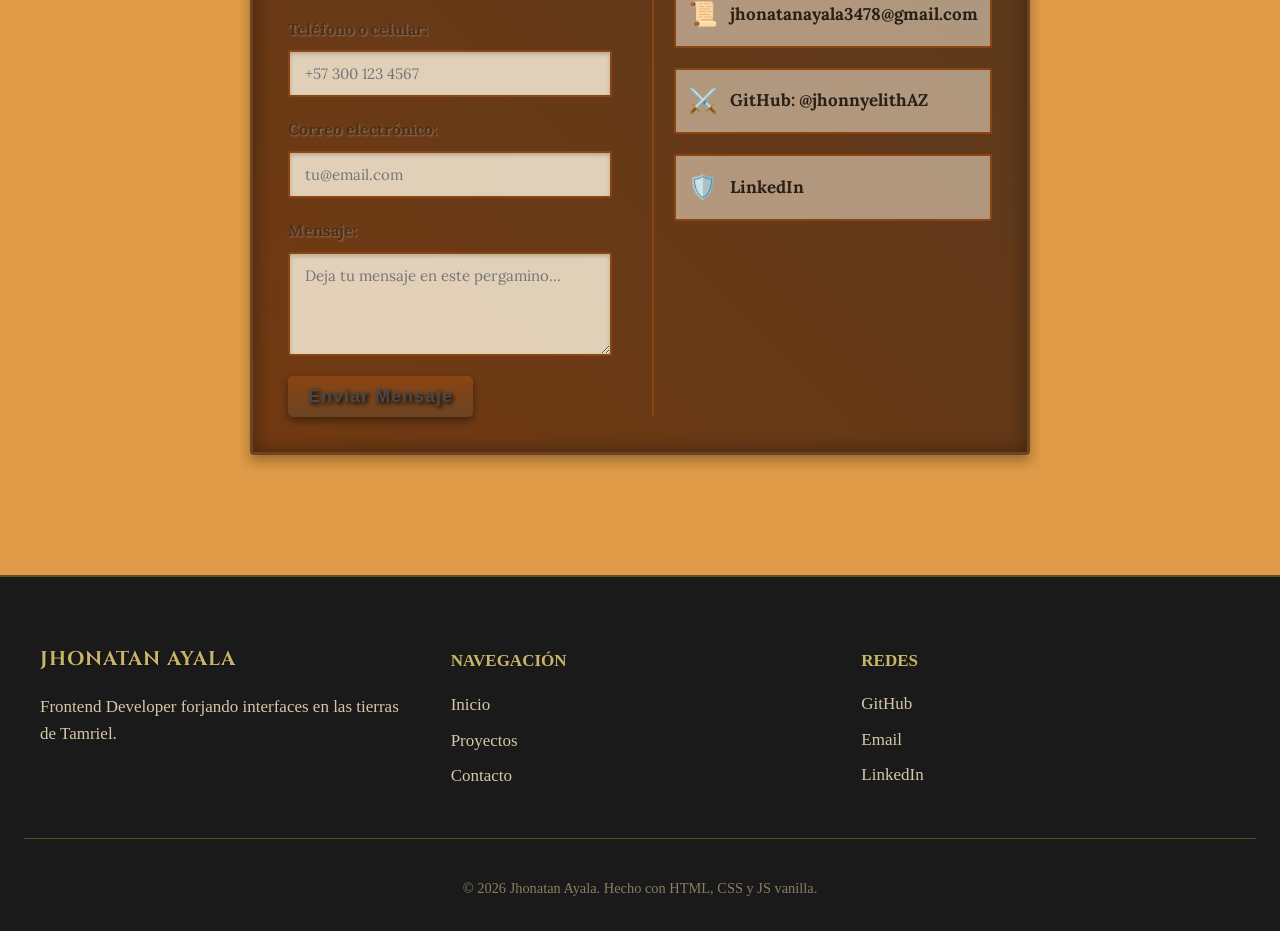
==== commit 396158ea: "finishim" ====
--- a/index.html
+++ b/index.html
@@ -8,17 +8,13 @@
     <meta name="keywords" content="about me, mascotas, amigos perrunos">
     <meta name="description" content="portafolio personal del jeas">
     <title>Portafolio JEAS</title>
-    <!-- FUENTES ESTILO OBLIVION -->
     <link rel="preconnect" href="https://fonts.googleapis.com">
     <link rel="preconnect" href="https://fonts.gstatic.com" crossorigin>
     <link
         href="https://fonts.googleapis.com/css2?family=Cinzel:wght@400;700&family=Lora:ital,wght@0,400;0,600;1,400&display=swap"
         rel="stylesheet">
     <link rel="preload" as="image" href="/public/img/back.webp">
-    <link rel="stylesheet" href="/src/css/styles.css">
-    <link rel="stylesheet" href="/src/css/header.css">
-    <link rel="stylesheet" href="/src/css/main.css">
-    <link rel="stylesheet" href="/src/css/footer.css">
+    <link rel="stylesheet" href="/src/css/style-min.css">
     <link rel="stylesheet" href="/src/css/celphone.css">
 </head>
 
@@ -142,33 +138,48 @@
                 </div>
             </section>
 
-            <section id="contactos">
-                <h3>Contactos</h3>
-                <form action="" method="post">
-                    <br>
-                    <div class="form-group">
-                        <label for="nombre">Nombre del visitante:</label>
-                        <input type="text" id="nombre" name="nombre" required>
-                    </div>
-                    <br>
-                    <div class="form-group">
-                        <label for="tel">Telefono o celular:</label>
-                        <input type="number" name="tel" id="tel">
-                    </div>
-                    <br>
-                    <div class="form-group">
-                        <label for="correo">Correo electronico:</label>
-                        <input type="email" name="correo" id="correo" required>
-                    </div>
-                    <div class="form-group">
-                        <label></label>
-                        <button type="submit">Enviar</button>
-                    </div>
-                </form>
-            </section>
-            <br>
-            <section id="mascotas">
-                <h2><a href="/src/views/mascotas.html">Mascotas</a></h2>
+            <section class="contactos-section">
+                <h2>CONTACTOS</h2>
+                <div class="contacto-container">
+                    <form class="contacto-form">
+                        <div class="input-group">
+                            <label for="nombre">Nombre del visitante:</label>
+                            <input type="text" id="nombre" name="nombre" placeholder="Escribe tu nombre, aventurero..."
+                                required>
+                        </div>
+
+                        <div class="input-group">
+                            <label for="telefono">Teléfono o celular:</label>
+                            <input type="tel" id="telefono" name="telefono" placeholder="+57 300 123 4567">
+                        </div>
+
+                        <div class="input-group">
+                            <label for="correo">Correo electrónico:</label>
+                            <input type="email" id="correo" name="correo" placeholder="tu@email.com" required>
+                        </div>
+
+                        <div class="input-group">
+                            <label for="mensaje">Mensaje:</label>
+                            <textarea id="mensaje" name="mensaje" rows="4"
+                                placeholder="Deja tu mensaje en este pergamino..." required></textarea>
+                        </div>
+
+                        <button type="submit" class="btn-enviar">Enviar Mensaje</button>
+                    </form>
+
+                    <div class="contacto-info">
+                        <h3>Otros canales</h3>
+                        <a href="mailto:jhonatanayala3478@gmail.com" class="contacto-link">
+                            <span class="icon">📜</span> jhonatanayala3478@gmail.com
+                        </a>
+                        <a href="https://github.com/jhonnyelithAZ" target="_blank" class="contacto-link">
+                            <span class="icon">⚔️</span> GitHub: @jhonnyelithAZ
+                        </a>
+                        <a href="https://linkedin.com/in/tu-perfil" target="_blank" class="contacto-link">
+                            <span class="icon">🛡️</span> LinkedIn
+                        </a>
+                    </div>
+                </div>
             </section>
         </main>
 
--- a/src/css/style-min.css
+++ b/src/css/style-min.css
@@ -0,0 +1 @@
+*,.texto{box-sizing:border-box}.contacto-link,.lista-proyectos a,.nav-principal a,a{text-decoration:none}html{scroll-behavior:smooth}body{margin:0;padding:0;font-family:Lora,serif;font-size:17px;line-height:1.6;color:#2c1e12}.nav-principal a,.texto h1,.titulo-stats,h1,h2,h3{font-family:Cinzel,serif}img{max-width:100%;height:auto}.titulo-stats,h1,h2,h3{font-weight:700;color:#5c3317;text-shadow:1px 1px 2px rgba(0,0,0,.3);letter-spacing:1px}.titulo,a{color:#8b2525}.texto h1,.titulo-cofre,.titulo-stats{text-shadow:2px 2px 4px #000}h1{font-size:42px}.stat-icono,h2{font-size:32px}a:hover{color:red}.parrafo{max-width:500px;margin:0 left;text-align:justify}.parrafo p{font-size:16px;line-height:1.5}.fondo{background-color:#de9a46;background-attachment:fixed;background-image:url("/public/img/back.webp");background-size:cover;background-position:center;background-repeat:no-repeat;min-height:100vh}.contenedor-principal{padding:40px;width:100%;max-width:900px;margin:0 auto}.texto{position:sticky;top:0;z-index:100;width:100%;background:linear-gradient(to bottom,sienna 0,#8b4513 50%,#6b3410 100%);padding:15px 40px;border-bottom:4px solid #3e2723;box-shadow:0 4px 8px rgba(0,0,0,.6);display:flex;justify-content:space-between;align-items:center}.texto h1{margin:0;color:gold}.nav-principal ul{list-style:none;padding:0;margin:0;display:flex;gap:12px;flex-wrap:nowrap;justify-content:flex-start}.nav-principal a{letter-spacing:.5px;text-transform:uppercase;color:wheat;font-weight:700;font-size:16px;padding:6px 14px;background-color:#5c3317;border:2px solid #3e2723;border-radius:3px;box-shadow:2px 3px 0 #3e2723,inset 0 1px 0 rgba(255,255,255,.2);transition:.1s;white-space:nowrap;text-shadow:1px 1px 1px #000}.nav-principal a:hover{background-color:#8b4513;color:gold;transform:translateY(1px);box-shadow:1px 2px 0 #3e2723,inset 0 1px 0 rgba(255,255,255,.2)}.menu-toggle{display:none;flex-direction:column;gap:5px;background:0 0;border:none;cursor:pointer;padding:5px}.sobre-mi-cont{display:flex;align-items:flex-start;gap:35px;margin-top:25px}.sobre-mi-tex{flex:1;padding-top:30px}.sobre-mi-tex p{margin:0 0 12px;text-align:left;font-size:18px;line-height:1.7}#sobre-mi h2{text-align:left}.foto-perfil{object-fit:cover;border-radius:50%;border:3px solid #8b4513;object-fit:cover;box-shadow:0 4px 8px rgba(0,0,0,.4);margin-top:5px;width:120px;height:120px;object-fit:cover}#proyectos{margin:60px 0;text-align:center}.cofre-proyectos{background:linear-gradient(145deg,#6b4423,#8b5a2b);border:4px solid #4a2511;border-radius:8px;padding:25px;max-width:400px;margin:0 auto;cursor:pointer;box-shadow:0 6px 12px rgba(0,0,0,.5),inset 0 2px 4px rgba(255,215,0,.2);transition:transform .2s,box-shadow .2s;user-select:none}.cofre-proyectos:hover{transform:translateY(-3px);box-shadow:0 9px 18px rgba(0,0,0,.6),inset 0 2px 4px rgba(255,215,0,.3)}.titulo-cofre{font-family:MedievalSharp,cursive;color:gold;font-size:32px;margin:0 0 10px}.icono-cofre{width:200px;height:auto;margin:10px 0;transition:transform .4s;image-rendering:pixelated}.texto-cofre{font-family:Lora,serif;color:wheat;margin:0;font-size:14px;font-style:italic}.contenido-cofre{max-height:0;overflow:hidden;transition:max-height .5s ease-out,padding .5s ease-out;background:rgba(244,230,211,.3);border:2px solid #8b4513;border-top:none;border-radius:0 0 8px 8px;max-width:396px;margin:0 auto;padding:0 20px}.lista-proyectos{list-style:none;padding:0;margin:0;text-align:left}.lista-proyectos li{margin:15px 0}.form-group label,.item-icono{margin-right:10px}.lista-proyectos a{display:block;background:#8b4513;color:gold;padding:12px 15px;border-radius:4px;font-family:Lora,serif;font-weight:700;border:2px solid #4a2511;transition:background .2s,transform .2s}.lista-proyectos a:hover{background:sienna;transform:translateX(5px)}.cofre-proyectos.abierto{border-radius:8px 8px 0 0}.cofre-proyectos.abierto .icono-cofre{transform:rotateY(180deg)}.cofre-proyectos.abierto .texto-cofre::after{content:" - Clic para cerrar"}.contenido-cofre.abierto{max-height:500px;padding:20px}.stat-nombre{font-family:Cinzel,serif;font-size:18px}.panel-stats{margin:40px 0;background-color:rgba(0,0,0,.25);border:3px solid #8b4513;border-radius:10px;padding:20px;box-shadow:0 0 15px rgba(0,0,0,.6)}.titulo-stats{text-align:center;color:gold;font-family:'Times New Roman',serif;margin-bottom:25px;letter-spacing:3px;font-size:28px}.stat-item{display:flex;align-items:center;gap:15px;margin-bottom:20px}.stat-info{width:100%}.stat-nombre{display:block;color:#fff;font-weight:700;margin-bottom:5px;text-shadow:1px 1px 2px #000}.barra-fondo{width:100%;height:22px;background-color:#222;border:2px solid #8b4513;border-radius:5px;overflow:hidden}.barra-progreso{height:100%;background:linear-gradient(90deg,#c0392b,#e74c3c);text-align:center;color:#fff;font-size:12px;line-height:18px;font-weight:700;text-shadow:1px 1px 1px #000}.form-group{display:flex;align-items:center;margin-bottom:10px}.form-group label{width:150px;text-align:left}.form-group input{width:200px;padding:5px}button[type=submit]{background-color:#a85c5c;color:#494949;padding:10px 20px;border:none;border-radius:5px;cursor:pointer}button[type=submit]:hover{background-color:#8b2525}.contactos-section{padding:40px 20px;max-width:1100px;margin:40px auto}.contactos-section h2{color:#6b4423;font-size:32px;text-align:center;text-shadow:2px 2px 4px rgba(0,0,0,.3);letter-spacing:2px;margin-bottom:30px}.contacto-info h3,.input-group label{text-shadow:1px 1px 2px rgba(255,255,255,.3)}.contacto-container{display:grid;grid-template-columns:1.5fr 1fr;gap:40px;background:rgba(40,25,15,.25);border:3px solid #6b4423;border-radius:4px;padding:35px;box-shadow:inset 0 0 20px rgba(0,0,0,.4),0 6px 12px rgba(0,0,0,.3);position:relative}.contacto-container::before{content:'';position:absolute;top:-2px;left:-2px;right:-2px;bottom:-2px;background:linear-gradient(45deg,#8b4513,#6b4423);border-radius:4px;z-index:-1}.contacto-form{display:flex;flex-direction:column;gap:20px}.input-group{display:flex;flex-direction:column;gap:8px}.input-group label{color:#4a3018;font-weight:700;font-size:16px}.input-group input,.input-group textarea{padding:12px 15px;background:rgba(255,245,225,.8);border:2px solid #8b4513;border-radius:2px;font-size:15px;color:#2a1f15;font-family:inherit;transition:.3s;box-shadow:inset 0 2px 4px rgba(0,0,0,.2)}.input-group input:focus,.input-group textarea:focus{outline:0;border-color:#d4af37;background:#fff5e1;box-shadow:inset 0 2px 4px rgba(0,0,0,.2),0 0 8px rgba(212,175,55,.4)}.input-group textarea{resize:vertical;min-height:100px}.btn-enviar{padding:14px 30px;background:linear-gradient(180deg,#8b4513 0,#6b4423 100%);border:2px solid #4a3018;border-radius:2px;color:#d4af37;font-size:18px;font-weight:700;letter-spacing:1px;text-shadow:2px 2px 4px #000;cursor:pointer;transition:.3s;box-shadow:0 4px 8px rgba(0,0,0,.4);align-self:flex-start}.btn-enviar:hover{background:linear-gradient(180deg,sienna 0,#8b4513 100%);transform:translateY(-2px);box-shadow:0 6px 12px rgba(0,0,0,.5),0 0 15px rgba(212,175,55,.3)}.btn-enviar:active{transform:translateY(0)}.contacto-info{display:flex;flex-direction:column;gap:20px;padding-left:20px;border-left:2px solid #8b4513}.contacto-info h3{color:#6b4423;font-size:22px;margin:0 0 10px}.contacto-link{display:flex;align-items:center;gap:12px;padding:12px;background:rgba(255,245,225,.5);border:2px solid #8b4513;border-radius:2px;color:#2a1f15;font-weight:700;transition:.3s}.contacto-link:hover{background:rgba(212,175,55,.3);border-color:#d4af37;transform:translateX(5px)}.contacto-link .icon{font-size:24px}.footer-principal{background-color:#1a1a1a;color:#d4c8a8;padding:3rem 1.5rem 1rem;border-top:2px solid #5c4d2f;font-family:TuFuenteOblivion,serif}.contenedor-footer{max-width:1200px;margin:0 auto 2rem;display:grid;grid-template-columns:repeat(auto-fit,minmax(250px,1fr));gap:2rem}.footer-columna h3,.footer-columna h4{color:#c8b568;margin-bottom:1rem;text-transform:uppercase}.footer-columna ul{list-style:none;padding:0}.footer-columna ul li{margin-bottom:.5rem}.footer-columna a,.footer-redes a{color:#d4c8a8;text-decoration:none;transition:color .3s}.footer-columna a:hover,.footer-redes a:hover{color:#c8b568}.footer-redes{display:flex;flex-direction:column;gap:.5rem}.footer-copy{text-align:center;padding-top:1.5rem;border-top:1px solid #5c4d2f;font-size:.9rem;color:#8a7e60}
--- a/src/css/celphone.css
+++ b/src/css/celphone.css
@@ -1,7 +1,6 @@
 @media (max-width: 900px) {
   .texto {
     flex-wrap: wrap;
-    /* Permite que el nav baje */
     justify-content: space-between;
     align-items: center;
   }
@@ -10,29 +9,23 @@
     font-size: 28px;
   }
 
-  /* Muestra la hamburguesa */
+  /* Hamburger Menu */
   .menu-toggle {
     display: flex;
   }
 
-  /* Oculta el menú por defecto */
   .nav-principal {
     display: none;
-    /* Oculto hasta que le den clic */
     width: 100%;
-    /* Ocupa todo el ancho debajo */
     order: 3;
-    /* Se va debajo del título y la hamburguesa */
   }
 
-  /* Cuando tiene la clase .activo, se muestra */
   .nav-principal.activo {
     display: block;
   }
 
   .nav-principal ul {
     flex-direction: column;
-    /* Botones en columna */
     width: 100%;
     gap: 0;
     margin-top: 15px;
@@ -48,9 +41,7 @@
 
   .sobre-mi-cont {
     flex-direction: column;
-    /* Imagen arriba, texto abajo */
     align-items: center;
-    /* Centra la foto */
     gap: 20px;
   }
 
@@ -60,7 +51,6 @@
 
   .sobre-mi-tex p {
     text-align: center;
-    /* Texto centrado se ve mejor en móvil */
     font-size: 16px;
   }
 
@@ -71,7 +61,6 @@
 
   .nav-principal a {
     display: block;
-    /* Que todo el botón sea clickeable */
     text-align: center;
     padding: 12px;
     border-radius: 0;
@@ -95,18 +84,28 @@
     align-items: center;
   }
 
+  .contacto-container {
+    grid-template-columns: 1fr;
+  }
+
+  .contacto-info {
+    padding-left: 0;
+    padding-top: 20px;
+    border-left: none;
+    border-top: 2px solid #8B4513;
+  }
+
 }
 
 .menu-toggle .barra {
   width: 25px;
   height: 3px;
   background-color: #FFD700;
-  /* Dorado */
   transition: 0.3s;
   border-radius: 2px;
 }
 
-/* Animación de la hamburguesa a X cuando está abierto */
+
 .menu-toggle.activo .barra:nth-child(1) {
   transform: rotate(45deg) translate(5px, 5px);
 }
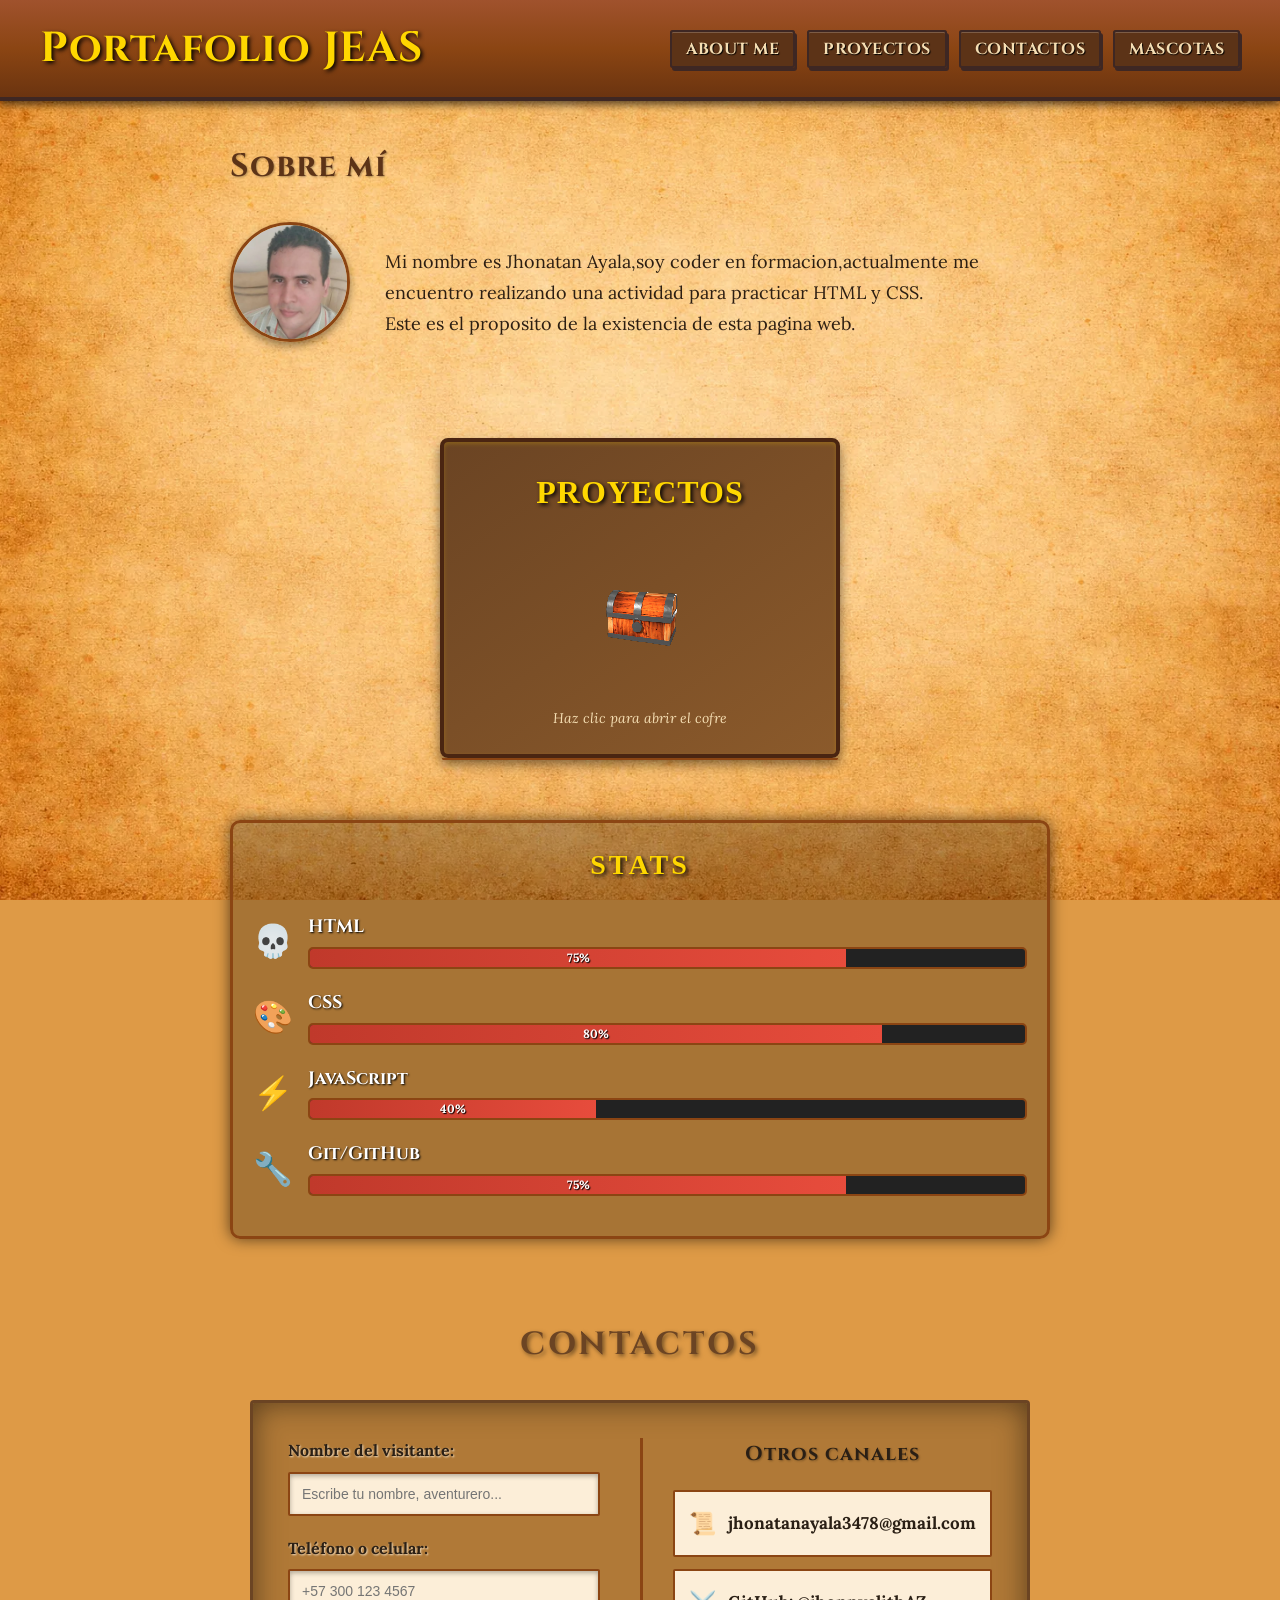
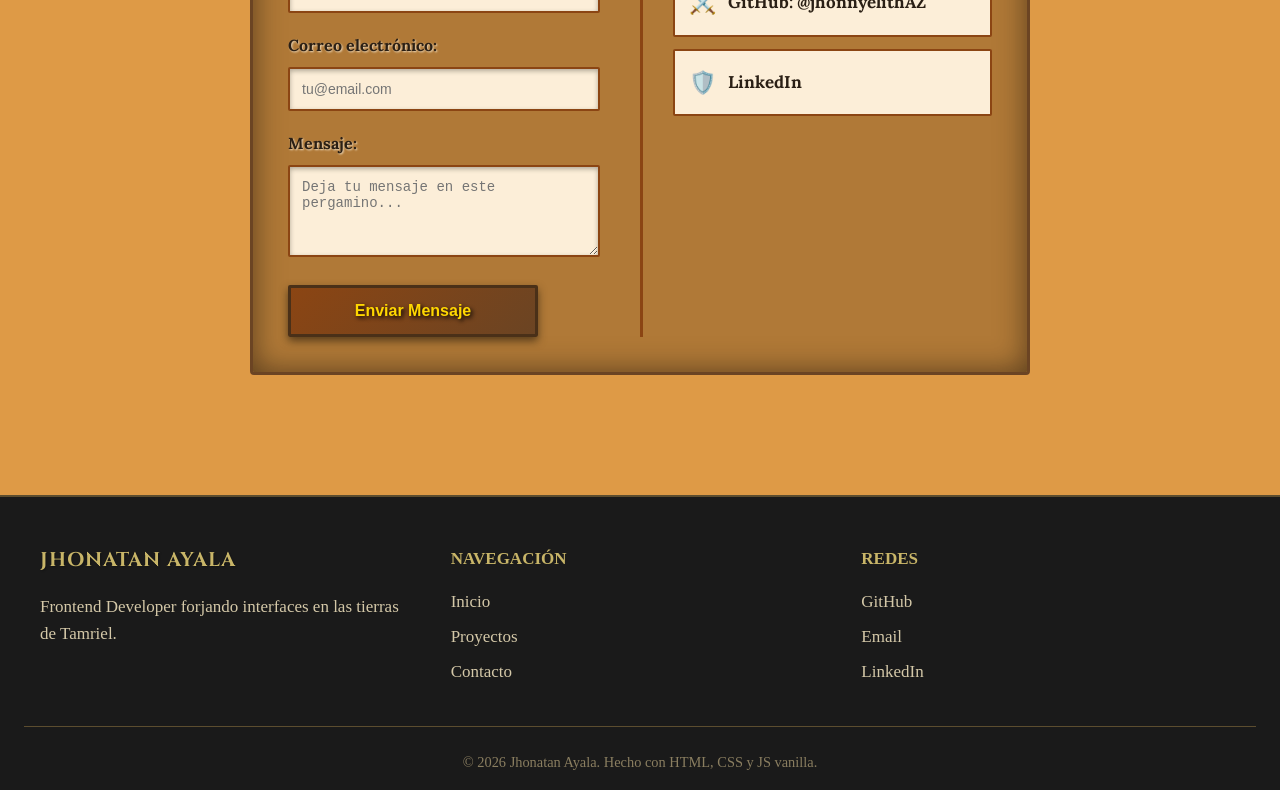
==== commit c7b22f68: "ya" ====
--- a/index.html
+++ b/index.html
@@ -13,7 +13,7 @@
     <link
         href="https://fonts.googleapis.com/css2?family=Cinzel:wght@400;700&family=Lora:ital,wght@0,400;0,600;1,400&display=swap"
         rel="stylesheet">
-    <link rel="preload" as="image" href="/public/img/back.webp">
+
     <link rel="stylesheet" href="/src/css/style-min.css">
     <link rel="stylesheet" href="/src/css/celphone.css">
 </head>
@@ -138,10 +138,13 @@
                 </div>
             </section>
 
-            <section class="contactos-section">
+            <!-- SECCIÓN CONTACTOS -->
+            <section class="contactos-section" id="contactos">
                 <h2>CONTACTOS</h2>
+
                 <div class="contacto-container">
-                    <form class="contacto-form">
+                    <!-- FORMULARIO -->
+                    <form class="contacto-form" id="form-contacto">
                         <div class="input-group">
                             <label for="nombre">Nombre del visitante:</label>
                             <input type="text" id="nombre" name="nombre" placeholder="Escribe tu nombre, aventurero..."
@@ -167,20 +170,28 @@
                         <button type="submit" class="btn-enviar">Enviar Mensaje</button>
                     </form>
 
+                    <!-- OTROS CANALES -->
                     <div class="contacto-info">
                         <h3>Otros canales</h3>
+
                         <a href="mailto:jhonatanayala3478@gmail.com" class="contacto-link">
-                            <span class="icon">📜</span> jhonatanayala3478@gmail.com
+                            <span class="icon">📜</span>
+                            <span>jhonatanayala3478@gmail.com</span>
                         </a>
+
                         <a href="https://github.com/jhonnyelithAZ" target="_blank" class="contacto-link">
-                            <span class="icon">⚔️</span> GitHub: @jhonnyelithAZ
+                            <span class="icon">⚔️</span>
+                            <span>GitHub: @jhonnyelithAZ</span>
                         </a>
+
                         <a href="https://linkedin.com/in/tu-perfil" target="_blank" class="contacto-link">
-                            <span class="icon">🛡️</span> LinkedIn
+                            <span class="icon">🛡️</span>
+                            <span>LinkedIn</span>
                         </a>
                     </div>
                 </div>
             </section>
+
         </main>
 
 
--- a/src/css/style-min.css
+++ b/src/css/style-min.css
@@ -1 +1 @@
-*,.texto{box-sizing:border-box}.contacto-link,.lista-proyectos a,.nav-principal a,a{text-decoration:none}html{scroll-behavior:smooth}body{margin:0;padding:0;font-family:Lora,serif;font-size:17px;line-height:1.6;color:#2c1e12}.nav-principal a,.texto h1,.titulo-stats,h1,h2,h3{font-family:Cinzel,serif}img{max-width:100%;height:auto}.titulo-stats,h1,h2,h3{font-weight:700;color:#5c3317;text-shadow:1px 1px 2px rgba(0,0,0,.3);letter-spacing:1px}.titulo,a{color:#8b2525}.texto h1,.titulo-cofre,.titulo-stats{text-shadow:2px 2px 4px #000}h1{font-size:42px}.stat-icono,h2{font-size:32px}a:hover{color:red}.parrafo{max-width:500px;margin:0 left;text-align:justify}.parrafo p{font-size:16px;line-height:1.5}.fondo{background-color:#de9a46;background-attachment:fixed;background-image:url("/public/img/back.webp");background-size:cover;background-position:center;background-repeat:no-repeat;min-height:100vh}.contenedor-principal{padding:40px;width:100%;max-width:900px;margin:0 auto}.texto{position:sticky;top:0;z-index:100;width:100%;background:linear-gradient(to bottom,sienna 0,#8b4513 50%,#6b3410 100%);padding:15px 40px;border-bottom:4px solid #3e2723;box-shadow:0 4px 8px rgba(0,0,0,.6);display:flex;justify-content:space-between;align-items:center}.texto h1{margin:0;color:gold}.nav-principal ul{list-style:none;padding:0;margin:0;display:flex;gap:12px;flex-wrap:nowrap;justify-content:flex-start}.nav-principal a{letter-spacing:.5px;text-transform:uppercase;color:wheat;font-weight:700;font-size:16px;padding:6px 14px;background-color:#5c3317;border:2px solid #3e2723;border-radius:3px;box-shadow:2px 3px 0 #3e2723,inset 0 1px 0 rgba(255,255,255,.2);transition:.1s;white-space:nowrap;text-shadow:1px 1px 1px #000}.nav-principal a:hover{background-color:#8b4513;color:gold;transform:translateY(1px);box-shadow:1px 2px 0 #3e2723,inset 0 1px 0 rgba(255,255,255,.2)}.menu-toggle{display:none;flex-direction:column;gap:5px;background:0 0;border:none;cursor:pointer;padding:5px}.sobre-mi-cont{display:flex;align-items:flex-start;gap:35px;margin-top:25px}.sobre-mi-tex{flex:1;padding-top:30px}.sobre-mi-tex p{margin:0 0 12px;text-align:left;font-size:18px;line-height:1.7}#sobre-mi h2{text-align:left}.foto-perfil{object-fit:cover;border-radius:50%;border:3px solid #8b4513;object-fit:cover;box-shadow:0 4px 8px rgba(0,0,0,.4);margin-top:5px;width:120px;height:120px;object-fit:cover}#proyectos{margin:60px 0;text-align:center}.cofre-proyectos{background:linear-gradient(145deg,#6b4423,#8b5a2b);border:4px solid #4a2511;border-radius:8px;padding:25px;max-width:400px;margin:0 auto;cursor:pointer;box-shadow:0 6px 12px rgba(0,0,0,.5),inset 0 2px 4px rgba(255,215,0,.2);transition:transform .2s,box-shadow .2s;user-select:none}.cofre-proyectos:hover{transform:translateY(-3px);box-shadow:0 9px 18px rgba(0,0,0,.6),inset 0 2px 4px rgba(255,215,0,.3)}.titulo-cofre{font-family:MedievalSharp,cursive;color:gold;font-size:32px;margin:0 0 10px}.icono-cofre{width:200px;height:auto;margin:10px 0;transition:transform .4s;image-rendering:pixelated}.texto-cofre{font-family:Lora,serif;color:wheat;margin:0;font-size:14px;font-style:italic}.contenido-cofre{max-height:0;overflow:hidden;transition:max-height .5s ease-out,padding .5s ease-out;background:rgba(244,230,211,.3);border:2px solid #8b4513;border-top:none;border-radius:0 0 8px 8px;max-width:396px;margin:0 auto;padding:0 20px}.lista-proyectos{list-style:none;padding:0;margin:0;text-align:left}.lista-proyectos li{margin:15px 0}.form-group label,.item-icono{margin-right:10px}.lista-proyectos a{display:block;background:#8b4513;color:gold;padding:12px 15px;border-radius:4px;font-family:Lora,serif;font-weight:700;border:2px solid #4a2511;transition:background .2s,transform .2s}.lista-proyectos a:hover{background:sienna;transform:translateX(5px)}.cofre-proyectos.abierto{border-radius:8px 8px 0 0}.cofre-proyectos.abierto .icono-cofre{transform:rotateY(180deg)}.cofre-proyectos.abierto .texto-cofre::after{content:" - Clic para cerrar"}.contenido-cofre.abierto{max-height:500px;padding:20px}.stat-nombre{font-family:Cinzel,serif;font-size:18px}.panel-stats{margin:40px 0;background-color:rgba(0,0,0,.25);border:3px solid #8b4513;border-radius:10px;padding:20px;box-shadow:0 0 15px rgba(0,0,0,.6)}.titulo-stats{text-align:center;color:gold;font-family:'Times New Roman',serif;margin-bottom:25px;letter-spacing:3px;font-size:28px}.stat-item{display:flex;align-items:center;gap:15px;margin-bottom:20px}.stat-info{width:100%}.stat-nombre{display:block;color:#fff;font-weight:700;margin-bottom:5px;text-shadow:1px 1px 2px #000}.barra-fondo{width:100%;height:22px;background-color:#222;border:2px solid #8b4513;border-radius:5px;overflow:hidden}.barra-progreso{height:100%;background:linear-gradient(90deg,#c0392b,#e74c3c);text-align:center;color:#fff;font-size:12px;line-height:18px;font-weight:700;text-shadow:1px 1px 1px #000}.form-group{display:flex;align-items:center;margin-bottom:10px}.form-group label{width:150px;text-align:left}.form-group input{width:200px;padding:5px}button[type=submit]{background-color:#a85c5c;color:#494949;padding:10px 20px;border:none;border-radius:5px;cursor:pointer}button[type=submit]:hover{background-color:#8b2525}.contactos-section{padding:40px 20px;max-width:1100px;margin:40px auto}.contactos-section h2{color:#6b4423;font-size:32px;text-align:center;text-shadow:2px 2px 4px rgba(0,0,0,.3);letter-spacing:2px;margin-bottom:30px}.contacto-info h3,.input-group label{text-shadow:1px 1px 2px rgba(255,255,255,.3)}.contacto-container{display:grid;grid-template-columns:1.5fr 1fr;gap:40px;background:rgba(40,25,15,.25);border:3px solid #6b4423;border-radius:4px;padding:35px;box-shadow:inset 0 0 20px rgba(0,0,0,.4),0 6px 12px rgba(0,0,0,.3);position:relative}.contacto-container::before{content:'';position:absolute;top:-2px;left:-2px;right:-2px;bottom:-2px;background:linear-gradient(45deg,#8b4513,#6b4423);border-radius:4px;z-index:-1}.contacto-form{display:flex;flex-direction:column;gap:20px}.input-group{display:flex;flex-direction:column;gap:8px}.input-group label{color:#4a3018;font-weight:700;font-size:16px}.input-group input,.input-group textarea{padding:12px 15px;background:rgba(255,245,225,.8);border:2px solid #8b4513;border-radius:2px;font-size:15px;color:#2a1f15;font-family:inherit;transition:.3s;box-shadow:inset 0 2px 4px rgba(0,0,0,.2)}.input-group input:focus,.input-group textarea:focus{outline:0;border-color:#d4af37;background:#fff5e1;box-shadow:inset 0 2px 4px rgba(0,0,0,.2),0 0 8px rgba(212,175,55,.4)}.input-group textarea{resize:vertical;min-height:100px}.btn-enviar{padding:14px 30px;background:linear-gradient(180deg,#8b4513 0,#6b4423 100%);border:2px solid #4a3018;border-radius:2px;color:#d4af37;font-size:18px;font-weight:700;letter-spacing:1px;text-shadow:2px 2px 4px #000;cursor:pointer;transition:.3s;box-shadow:0 4px 8px rgba(0,0,0,.4);align-self:flex-start}.btn-enviar:hover{background:linear-gradient(180deg,sienna 0,#8b4513 100%);transform:translateY(-2px);box-shadow:0 6px 12px rgba(0,0,0,.5),0 0 15px rgba(212,175,55,.3)}.btn-enviar:active{transform:translateY(0)}.contacto-info{display:flex;flex-direction:column;gap:20px;padding-left:20px;border-left:2px solid #8b4513}.contacto-info h3{color:#6b4423;font-size:22px;margin:0 0 10px}.contacto-link{display:flex;align-items:center;gap:12px;padding:12px;background:rgba(255,245,225,.5);border:2px solid #8b4513;border-radius:2px;color:#2a1f15;font-weight:700;transition:.3s}.contacto-link:hover{background:rgba(212,175,55,.3);border-color:#d4af37;transform:translateX(5px)}.contacto-link .icon{font-size:24px}.footer-principal{background-color:#1a1a1a;color:#d4c8a8;padding:3rem 1.5rem 1rem;border-top:2px solid #5c4d2f;font-family:TuFuenteOblivion,serif}.contenedor-footer{max-width:1200px;margin:0 auto 2rem;display:grid;grid-template-columns:repeat(auto-fit,minmax(250px,1fr));gap:2rem}.footer-columna h3,.footer-columna h4{color:#c8b568;margin-bottom:1rem;text-transform:uppercase}.footer-columna ul{list-style:none;padding:0}.footer-columna ul li{margin-bottom:.5rem}.footer-columna a,.footer-redes a{color:#d4c8a8;text-decoration:none;transition:color .3s}.footer-columna a:hover,.footer-redes a:hover{color:#c8b568}.footer-redes{display:flex;flex-direction:column;gap:.5rem}.footer-copy{text-align:center;padding-top:1.5rem;border-top:1px solid #5c4d2f;font-size:.9rem;color:#8a7e60}+*,.nav-principal ul,body{margin:0;padding:0}*,.texto{box-sizing:border-box}.lista-proyectos a,.nav-principal a,a{text-decoration:none}html{scroll-behavior:smooth}body{font-family:Lora,serif;font-size:17px;line-height:1.6;color:#2c1e12}.nav-principal a,.texto h1,.titulo-stats,h1,h2,h3{font-family:Cinzel,serif}img{max-width:100%;height:auto}.titulo-stats,h1,h2,h3{font-weight:700;color:#5c3317;text-shadow:1px 1px 2px rgba(0,0,0,.3);letter-spacing:1px}.titulo,a{color:#8b2525}.texto h1,.titulo-cofre,.titulo-stats{text-shadow:2px 2px 4px #000}h1{font-size:42px}.stat-icono,.titulo-cofre,h2{font-size:32px}a:hover{color:red}.parrafo{max-width:500px;margin:0 left;text-align:justify}#sobre-mi h2,.sobre-mi-tex p{text-align:left}.parrafo p{font-size:16px;line-height:1.5}.fondo{background-color:#de9a46;background-attachment:fixed;background-image:url("/public/img/back.webp");background-size:cover;background-position:center;background-repeat:no-repeat;min-height:100vh}.contenedor-principal{padding:40px;width:100%;max-width:900px;margin:0 auto}.texto{position:sticky;top:0;z-index:100;width:100%;background:linear-gradient(to bottom,sienna 0,#8b4513 50%,#6b3410 100%);padding:15px 40px;border-bottom:4px solid #3e2723;box-shadow:0 4px 8px rgba(0,0,0,.6);display:flex;justify-content:space-between;align-items:center}.texto h1{margin:0;color:gold}.nav-principal ul{list-style:none;display:flex;gap:12px;flex-wrap:nowrap;justify-content:flex-start}.nav-principal a{letter-spacing:.5px;text-transform:uppercase;color:wheat;font-weight:700;font-size:16px;padding:6px 14px;background-color:#5c3317;border:2px solid #3e2723;border-radius:3px;box-shadow:2px 3px 0 #3e2723,inset 0 1px 0 rgba(255,255,255,.2);transition:.1s;white-space:nowrap;text-shadow:1px 1px 1px #000}.nav-principal a:hover{background-color:#8b4513;color:gold;transform:translateY(1px);box-shadow:1px 2px 0 #3e2723,inset 0 1px 0 rgba(255,255,255,.2)}.menu-toggle{display:none;flex-direction:column;gap:5px;background:0 0;border:none;cursor:pointer;padding:5px}body,html{overflow-x:hidden;width:100%}.sobre-mi-cont{display:flex;align-items:flex-start;gap:35px;margin-top:25px}.sobre-mi-tex{flex:1;padding-top:30px}.sobre-mi-tex p{margin:0 0 12px;font-size:18px;line-height:1.7}.foto-perfil{object-fit:cover;border-radius:50%;border:3px solid #8b4513;object-fit:cover;box-shadow:0 4px 8px rgba(0,0,0,.4);margin-top:5px;width:120px;height:120px;object-fit:cover}#proyectos{margin:60px 0;text-align:center}.cofre-proyectos{background:linear-gradient(145deg,#6b4423,#8b5a2b);border:4px solid #4a2511;border-radius:8px;padding:25px;max-width:400px;margin:0 auto;cursor:pointer;box-shadow:0 6px 12px rgba(0,0,0,.5),inset 0 2px 4px rgba(255,215,0,.2);transition:transform .2s,box-shadow .2s;user-select:none}.cofre-proyectos:hover{transform:translateY(-3px);box-shadow:0 9px 18px rgba(0,0,0,.6),inset 0 2px 4px rgba(255,215,0,.3)}.titulo-cofre{font-family:MedievalSharp,cursive;color:gold;margin:0 0 10px}.icono-cofre{width:200px;height:auto;margin:10px 0;transition:transform .4s;image-rendering:pixelated}.texto-cofre{font-family:Lora,serif;color:wheat;margin:0;font-size:14px;font-style:italic}.contenido-cofre{max-height:0;overflow:hidden;transition:max-height .5s ease-out,padding .5s ease-out;background:rgba(244,230,211,.3);border:2px solid #8b4513;border-top:none;border-radius:0 0 8px 8px;max-width:396px;margin:0 auto;padding:0 20px}.lista-proyectos{list-style:none;padding:0;margin:0;text-align:left}.lista-proyectos li{margin:15px 0}.lista-proyectos a{display:block;background:#8b4513;color:gold;padding:12px 15px;border-radius:4px;font-family:Lora,serif;font-weight:700;border:2px solid #4a2511;transition:background .2s,transform .2s}.lista-proyectos a:hover{background:sienna;transform:translateX(5px)}.item-icono{margin-right:10px}.cofre-proyectos.abierto{border-radius:8px 8px 0 0}.cofre-proyectos.abierto .icono-cofre{transform:rotateY(180deg)}.cofre-proyectos.abierto .texto-cofre::after{content:" - Clic para cerrar"}.contenido-cofre.abierto{max-height:500px;padding:20px}.stat-nombre{font-family:Cinzel,serif;font-size:18px}.panel-stats{margin:40px 0;background-color:rgba(0,0,0,.25);border:3px solid #8b4513;border-radius:10px;padding:20px;box-shadow:0 0 15px rgba(0,0,0,.6)}.titulo-stats{text-align:center;color:gold;font-family:'Times New Roman',serif;margin-bottom:25px;letter-spacing:3px;font-size:28px}.stat-item{display:flex;align-items:center;gap:15px;margin-bottom:20px}.stat-info{width:100%}.stat-nombre{display:block;color:#fff;font-weight:700;margin-bottom:5px;text-shadow:1px 1px 2px #000}.barra-fondo{width:100%;height:22px;background-color:#222;border:2px solid #8b4513;border-radius:5px;overflow:hidden}.barra-progreso{height:100%;background:linear-gradient(90deg,#c0392b,#e74c3c);text-align:center;color:#fff;font-size:12px;line-height:18px;font-weight:700;text-shadow:1px 1px 1px #000}@media (min-width:901px){.contactos-section{width:100%;max-width:1200px;margin:40px auto;padding:40px 20px}.contactos-section h2{text-align:center;color:#6b4423;font-size:32px;letter-spacing:3px;margin-bottom:30px;text-shadow:2px 2px 4px rgba(0,0,0,.5)}.btn-enviar,.input-group label{font-size:16px;font-weight:700}.contacto-container{display:grid;grid-template-columns:1.5fr 1fr;gap:40px;background:rgba(40,25,15,.25);border:3px solid #6b4423;border-radius:4px;padding:35px;backdrop-filter:blur(5px);box-shadow:inset 0 0 30px rgba(0,0,0,.5)}.contacto-form{width:100%}.input-group{margin-bottom:20px}.input-group label{display:block;color:#2a1f15;margin-bottom:8px;text-shadow:1px 1px 2px rgba(255,245,225,.8)}.input-group input,.input-group textarea{width:100%;padding:12px;background:rgba(255,245,225,.95);border:2px solid #8b4513;border-radius:2px;font-size:14px;color:#000;box-shadow:inset 0 2px 5px rgba(0,0,0,.3)}.input-group input:focus,.input-group textarea:focus{outline:0;border-color:gold;box-shadow:0 0 8px rgba(255,215,0,.5)}.btn-enviar{width:100%;max-width:250px;padding:14px;background:linear-gradient(135deg,#8b4513,#6b4423);border:3px solid #4a3018;border-radius:2px;color:gold;text-shadow:2px 2px 4px #000;cursor:pointer;box-shadow:0 4px 8px rgba(0,0,0,.5)}.btn-enviar:hover{background:linear-gradient(135deg,sienna,#8b4513);transform:translateY(-2px)}.contacto-info{padding-left:30px;border-left:3px solid #8b4513}.contacto-info h3{color:#2a1f15;font-size:20px;margin-bottom:20px;text-align:center}.contacto-link{display:flex;align-items:center;gap:12px;padding:14px;margin-bottom:12px;background:rgba(255,245,225,.95);border:2px solid #8b4513;border-radius:2px;color:#2a1f15;text-decoration:none;font-weight:700;transition:.3s}.contacto-link:hover{background:gold;transform:translateX(5px)}.contacto-link .icon{font-size:22px}}.footer-principal{background-color:#1a1a1a;color:#d4c8a8;padding:3rem 1.5rem 1rem;border-top:2px solid #5c4d2f;font-family:TuFuenteOblivion,serif}.contenedor-footer{max-width:1200px;margin:0 auto 2rem;display:grid;grid-template-columns:repeat(auto-fit,minmax(250px,1fr));gap:2rem}.footer-columna h3,.footer-columna h4{color:#c8b568;margin-bottom:1rem;text-transform:uppercase}.footer-columna ul{list-style:none;padding:0}.footer-columna ul li{margin-bottom:.5rem}.footer-columna a,.footer-redes a{color:#d4c8a8;text-decoration:none;transition:color .3s}.footer-columna a:hover,.footer-redes a:hover{color:#c8b568}.footer-redes{display:flex;flex-direction:column;gap:.5rem}.footer-copy{text-align:center;padding-top:1.5rem;border-top:1px solid #5c4d2f;font-size:.9rem;color:#8a7e60}
--- a/src/css/celphone.css
+++ b/src/css/celphone.css
@@ -1,3 +1,7 @@
+* {
+  box-sizing: border-box;
+}
+
 @media (max-width: 900px) {
   .texto {
     flex-wrap: wrap;
@@ -84,36 +88,174 @@
     align-items: center;
   }
 
+
+  .menu-toggle .barra {
+    width: 25px;
+    height: 3px;
+    background-color: #FFD700;
+    transition: 0.3s;
+    border-radius: 2px;
+  }
+
+
+  .menu-toggle.activo .barra:nth-child(1) {
+    transform: rotate(45deg) translate(5px, 5px);
+  }
+
+  .menu-toggle.activo .barra:nth-child(2) {
+    opacity: 0;
+  }
+
+  .menu-toggle.activo .barra:nth-child(3) {
+    transform: rotate(-45deg) translate(7px, -6px);
+  }
+
+  .contactos-section,
+  .contactos-section {
+    min-width: 0;
+    max-width: 100%;
+  }
+
+  .contactos-section {
+    width: 100%;
+    padding: 20px 8px;
+    margin: 20px 0;
+    overflow: hidden;
+  }
+
+  .contactos-section h2 {
+    text-align: center;
+    color: #6B4423;
+    font-size: 24px;
+    margin-bottom: 15px;
+  }
+
   .contacto-container {
-    grid-template-columns: 1fr;
+    display: block;
+    width: 100%;
+    background: rgba(40, 25, 15, 0.25);
+    border: 2px solid #6B4423;
+    border-radius: 4px;
+    padding: 15px 10px;
+  }
+
+  .contacto-form {
+    width: 100%;
+    margin-bottom: 20px;
+  }
+
+  .input-group {
+    width: 100%;
+    margin-bottom: 15px;
+  }
+
+  .input-group label {
+    display: block;
+    color: #2A1F15;
+    font-weight: bold;
+    font-size: 14px;
+    margin-bottom: 5px;
+  }
+
+  .input-group input,
+  .input-group textarea {
+    display: block;
+    width: 100%;
+    padding: 10px 8px;
+    background: #FFF5E1;
+    border: 2px solid #8B4513;
+    border-radius: 2px;
+    font-size: 16px;
+    color: #000;
+    -webkit-appearance: none;
+    appearance: none;
+  }
+
+  .input-group textarea {
+    resize: vertical;
+    min-height: 80px;
+  }
+
+  .btn-enviar {
+    display: block;
+    width: 100%;
+    padding: 12px;
+    background: #8B4513;
+    border: 2px solid #4A3018;
+    border-radius: 2px;
+    color: #FFD700;
+    font-size: 16px;
+    font-weight: bold;
+    text-shadow: 1px 1px 2px #000;
+    -webkit-appearance: none;
+    appearance: none;
   }
 
   .contacto-info {
-    padding-left: 0;
-    padding-top: 20px;
-    border-left: none;
-    border-top: 2px solid #8B4513;
+    width: 100%;
+    padding-top: 15px;
+    border-top: 2px solid #6B4423;
+  }
+
+  .contacto-info h3 {
+    text-align: center;
+    color: #2A1F15;
+    font-size: 16px;
+    margin-bottom: 12px;
+  }
+
+  .contacto-link {
+    display: block;
+    width: 100%;
+    padding: 10px 8px;
+    margin-bottom: 8px;
+    background: #FFF5E1;
+    border: 2px solid #8B4513;
+    border-radius: 2px;
+    color: #2A1F15;
+    text-decoration: none;
+    font-weight: bold;
+    font-size: 11px;
+    word-break: break-all;
+    white-space: normal;
+  }
+
+  .contacto-link:last-child {
+    margin-bottom: 0;
+  }
+
+  .contacto-link .icon {
+    margin-right: 6px;
   }
 
 }
 
-.menu-toggle .barra {
-  width: 25px;
-  height: 3px;
-  background-color: #FFD700;
-  transition: 0.3s;
-  border-radius: 2px;
+/* iPhone 12 Pro: 390px */
+@media (max-width: 390px) {
+  .contactos-section {
+    padding: 15px 6px;
+  }
+
+  .contacto-container {
+    padding: 12px 6px;
+  }
+
+  .contactos-section h2 {
+    font-size: 22px;
+  }
+
+  .contacto-link {
+    font-size: 10px;
+  }
 }
 
-
-.menu-toggle.activo .barra:nth-child(1) {
-  transform: rotate(45deg) translate(5px, 5px);
-}
-
-.menu-toggle.activo .barra:nth-child(2) {
-  opacity: 0;
-}
-
-.menu-toggle.activo .barra:nth-child(3) {
-  transform: rotate(-45deg) translate(7px, -6px);
+/* iPhone SE: 320px */
+@media (max-width: 320px) {
+  .contacto-container {
+    padding: 10px 5px;
+  }
+
+  .contacto-link {
+    font-size: 9px;
+  }
 }
